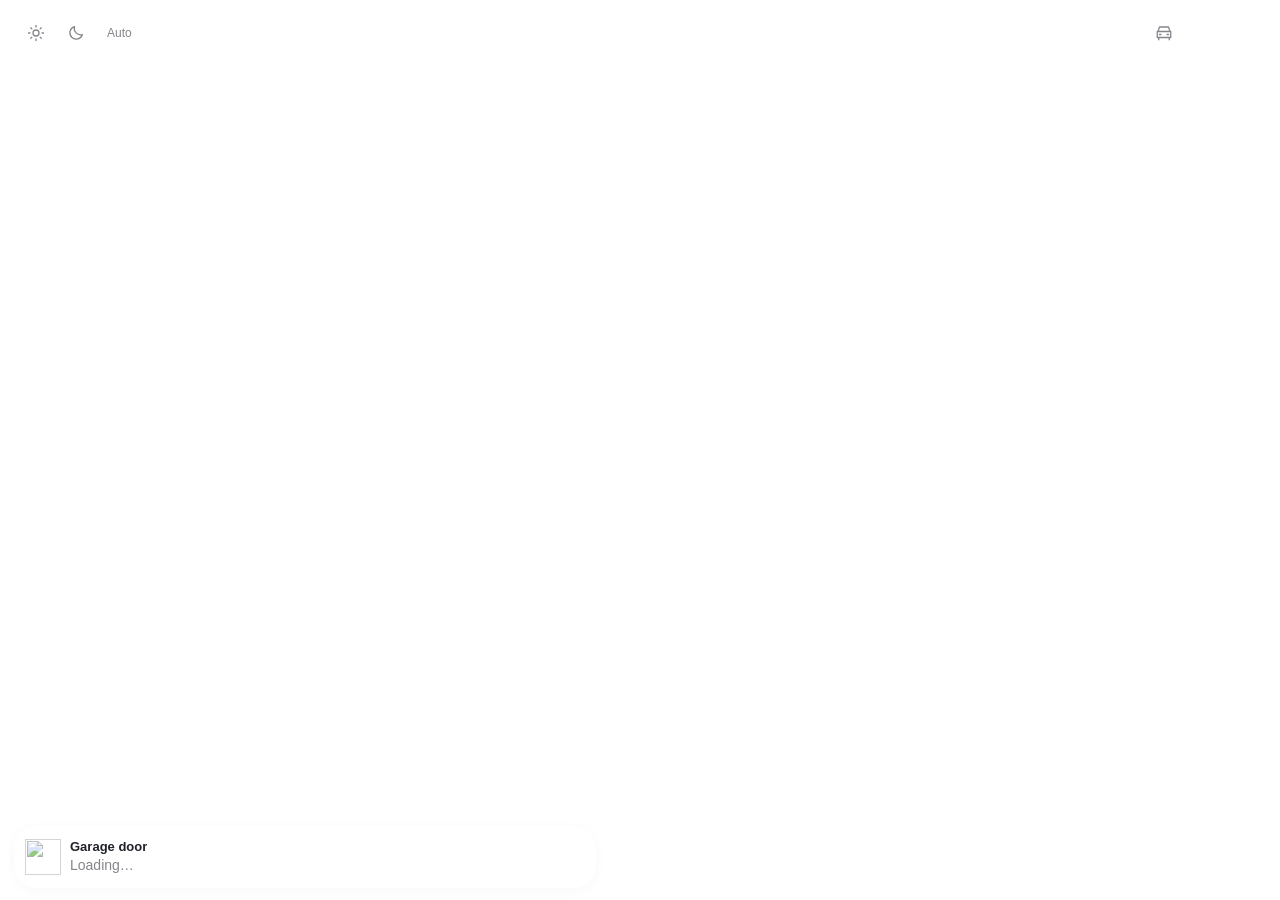
==== fs_src/garage.html @ 9e4c1d1c "Add independent car tile name in blu39" ====
<!doctype html>
<html lang="en">
<meta charset="utf-8">
<meta name="viewport" content="width=device-width,initial-scale=1">
<title>Garage — Tesla Model S 2023</title>
<style>
*{box-sizing:border-box}body{margin:0;background:#f4f5f7;color:#202329;font:15px/1.45 -apple-system,BlinkMacSystemFont,"Segoe UI",sans-serif}main{max-width:1200px;margin:28px auto;padding:28px;background:white;border-radius:26px}header{display:flex;justify-content:space-between;align-items:center;padding:0 8px}h1{margin:0;font-size:23px;font-weight:600}header span{font-size:13px;color:#85858b}.layout{display:grid;grid-template-columns:minmax(0,1fr) 244px;gap:40px;align-items:center}.scene{position:relative;aspect-ratio:1254/1100;overflow:hidden;background:white;min-width:0}.base{position:absolute;width:100%;height:auto;display:block;mask-image:linear-gradient(to bottom,#000 80%,transparent 87.5%);-webkit-mask-image:linear-gradient(to bottom,#000 80%,transparent 87.5%)}.scene:after{content:"";position:absolute;inset:0;pointer-events:none;background:linear-gradient(to right,white,transparent 4.2%,transparent 95.8%,white);z-index:2}.aperture{position:absolute;left:15.4705%;top:32%;width:68.5805%;height:51.9091%;overflow:hidden}.leaf{position:absolute;inset:0;background:#403f3e;will-change:transform}.leaf img{position:absolute;max-width:none;width:100%;height:100%;left:0;top:0;pointer-events:none}aside{display:flex;flex-direction:column;gap:12px;padding:24px 8px 24px 0;min-width:0}.home-tile{appearance:none;border:0;width:100%;aspect-ratio:1.214;display:flex;flex-direction:column;align-items:flex-start;padding:6.2%;border-radius:30px;background:#e6e6eb;color:#85858b;text-align:left;font:inherit;cursor:pointer;transition:background .18s,transform .12s}.home-tile:active{transform:scale(.97)}.home-tile:focus-visible{outline:3px solid #00bfb2;outline-offset:4px}.home-tile.active{background:white;color:#090909;box-shadow:0 2px 18px #00000014}.icon-disc{width:26.5%;aspect-ratio:1;border-radius:50%;background:#cfcfd4;display:flex;align-items:center;justify-content:center;flex-shrink:0;color:#61d8d3}.home-tile.active .icon-disc{background:#00bfb2;color:white}.garage-symbol{position:relative;width:61%;height:54%;border:2px solid currentColor;border-radius:1px;overflow:hidden}.garage-symbol span{position:absolute;left:2px;right:2px;top:2px;bottom:-1px;background:currentColor;transform:translateY(calc(var(--door-open,0) * -86%));opacity:.92}.garage-symbol span:before{content:"";position:absolute;top:2px;left:3px;right:3px;height:5px;background:repeating-linear-gradient(to right,#00bfb2 0 5px,currentColor 5px 7px)}.garage-symbol span:after{content:"";position:absolute;bottom:3px;width:7px;height:1.5px;left:calc(50% - 3.5px);background:#00a69e}.home-tile .tile-name{margin-top:auto;padding-top:20px;font-size:19px;font-weight:600;line-height:1.14;letter-spacing:-.5px;white-space:nowrap}.home-tile strong{font-size:18px;font-weight:400;color:#929296;line-height:1.2;margin-top:3px}.home-tile.moving strong:after{content:"";display:inline-block;width:10px;height:10px;margin-left:8px;border:2px dotted #c6c6c9;border-radius:50%;animation:spin 1s linear infinite}@keyframes spin{to{transform:rotate(360deg)}}.sensor-list{display:grid;gap:10px}.sensor-tile{display:flex;align-items:center;gap:13px;min-height:70px;border-radius:25px;padding:13px 16px;background:#f0f0f3}.sensor-tile svg{width:26px;height:30px;fill:none;stroke:currentColor;stroke-width:1.8;stroke-linecap:round;stroke-linejoin:round;color:#85858b;flex-shrink:0}.sensor-tile strong{font-size:14px;font-weight:600;display:block}.sensor-tile span{display:block;font-size:17px;color:#85858b;line-height:1.2;margin-top:2px}.position{font-size:12px;color:#8b8b91}.time{display:flex;align-items:center;justify-content:space-between;gap:8px;font-size:12px;color:#85858b}.time input{width:56px;padding:6px;border:1px solid #d9dde2;border-radius:8px;font:inherit;color:#202329;background:white}footer{font-size:12px;color:#929298;padding:12px 8px 0}.demo-label{font-size:11px;color:#a0a0a6;margin-bottom:-5px}@media(max-width:700px){main{margin:12px;padding:20px 16px;border-radius:22px}header{padding:0 4px}.layout{display:flex;flex-direction:column;gap:0}.scene{width:100%;max-width:600px;margin:auto}aside{width:100%;display:grid;grid-template-columns:1fr 1fr;gap:12px;align-items:start;padding:0 4px 12px}.home-tile{grid-column:1;grid-row:1 / 3;border-radius:26px;padding:7%;align-self:start}.sensor-list{grid-column:2;grid-row:1 / 4;gap:9px}.sensor-tile{min-height:63px;padding:10px 12px;border-radius:22px;gap:8px}.sensor-tile svg{width:23px;height:27px}.sensor-tile strong{font-size:12px}.sensor-tile span{font-size:15px}.home-tile .tile-name{font-size:clamp(12px,3.7vw,20px);padding-top:14px;letter-spacing:-.45px}.home-tile strong{font-size:clamp(13px,3.7vw,18px)}.position{grid-column:1;grid-row:3}.time{grid-column:1 / -1}.demo-label{display:none}header span{font-size:11px}footer{padding:4px}}@media(prefers-reduced-motion:reduce){.home-tile.moving strong:after{animation:none}}

.layout{grid-template-columns:minmax(0,1fr) 300px;gap:34px}.home-tile{aspect-ratio:348.37/131.73;min-height:0;flex-direction:row;align-items:center;padding:7.1%;gap:7%;border-radius:36px;background:#ccc;color:white;border:1.3px solid transparent;box-shadow:none}.home-tile.active{background:white;color:#010101;border-color:#010101;box-shadow:none}.homekit-icon{width:28.9%;aspect-ratio:1;flex-shrink:0;display:block}.homekit-icon img{display:block;width:100%;height:100%}.icon-closed{display:none!important}.home-tile.closed .icon-open{display:none}.home-tile.closed .icon-closed{display:block!important}.tile-copy{display:flex;flex-direction:column;min-width:0;gap:4px}.home-tile .tile-name{margin:0;padding:0;font-size:24px;line-height:1.08;font-weight:700;letter-spacing:0;white-space:nowrap}.home-tile strong{margin:0;font-size:24px;line-height:1.1;font-weight:400;color:inherit;white-space:nowrap}.home-tile.moving strong:after{display:none}@media(max-width:700px){aside{display:flex;flex-direction:column;gap:12px}.home-tile{width:100%;border-radius:40px;padding:6.5% 7%;gap:7%}.home-tile .tile-name,.home-tile strong{font-size:clamp(18px,6.4vw,32px)}.sensor-list{width:100%;grid-template-columns:1fr 1fr}.sensor-tile:first-child{grid-column:1 / -1}.time{width:100%}.position{align-self:flex-start}}

/* Four equal compact tiles below the garage. */
.layout{display:flex;flex-direction:column;gap:0;align-items:center}.scene{width:min(100%,780px);margin:auto}aside{width:100%;max-width:780px;display:grid;grid-template-columns:repeat(4,minmax(0,1fr));gap:12px;padding:0 4px 18px;align-items:stretch}.sensor-list{display:contents}.sensor-tile,.sensor-tile:first-child{grid-column:auto;min-width:0;min-height:74px;border-radius:23px;padding:12px;gap:9px}.home-tile{width:100%;aspect-ratio:auto;min-height:74px;padding:12px;gap:9px;border-radius:23px;align-self:stretch;grid-column:auto;grid-row:auto}.homekit-icon{width:36px;height:36px;aspect-ratio:1}.tile-copy{gap:3px}.home-tile .tile-name{font-size:14px;line-height:1.15;white-space:normal}.home-tile strong{font-size:16px;line-height:1.2;white-space:nowrap}.sensor-tile strong{font-size:14px;line-height:1.15}.sensor-tile span{font-size:16px;line-height:1.2}.sensor-tile svg{width:24px;height:28px}.position{grid-column:1 / 3;grid-row:auto;align-self:center}.time{grid-column:3 / 5;grid-row:auto;margin:0}.home-tile.active{border-color:#010101}@media(max-width:700px){main{padding:20px 14px}aside{grid-template-columns:repeat(2,minmax(0,1fr));gap:10px}.scene{width:100%;max-width:600px}.home-tile,.sensor-tile{min-height:72px;border-radius:23px;padding:11px;gap:8px}.home-tile .tile-name,.sensor-tile strong{font-size:13px}.home-tile strong,.sensor-tile span{font-size:15px}.homekit-icon{width:34px;height:34px}.position{grid-column:1}.time{grid-column:2;width:auto;flex-wrap:wrap;justify-content:flex-end;gap:4px}.sensor-tile:first-child{grid-column:auto}}

.home-tile{background:#f0f0f3;color:#202329;border:1px solid #e9e9ed;box-shadow:none}.home-tile strong{color:#85858b}.home-tile.active{background:#fdfdfd;color:#202329;border-color:#e5e5ea;box-shadow:none}.home-tile:active{background:#fff;border-color:#dedee5}.home-tile:hover{border-color:#dedee5}

.home-tile,.sensor-tile{padding:12px 14px;gap:12px;border:1px solid transparent;min-height:76px}.home-tile{background:#f0f0f3;box-shadow:none}.home-tile:hover{border-color:transparent}.home-tile.active,.home-tile.active:hover,.home-tile.active:active{background:#fdfdfd;border-color:#e5e5ea}.home-tile:not(.active):active{border-color:transparent}.homekit-icon{width:40px;height:40px;flex:0 0 40px}.sensor-tile svg{width:40px;height:32px;flex:0 0 40px;padding:0 7px}.tile-copy{gap:3px}.home-tile .tile-name,.sensor-tile strong{font-size:14px;font-weight:600;line-height:1.2;white-space:nowrap;overflow:hidden;text-overflow:ellipsis}.home-tile strong,.sensor-tile span{font-size:16px;line-height:1.2;margin-top:2px}.sensor-tile>div{min-width:0}.tile-copy{min-width:0}@media(max-width:700px){.home-tile,.sensor-tile{padding:11px 12px;gap:10px;min-height:74px}.homekit-icon{width:36px;height:36px;flex-basis:36px}.sensor-tile svg{width:36px;flex-basis:36px;padding:0 6px}.home-tile .tile-name,.sensor-tile strong{font-size:13px}.home-tile strong,.sensor-tile span{font-size:15px}}

.home-tile,.sensor-tile{padding:8px 10px;gap:8px;min-height:66px}@media(max-width:700px){.home-tile,.sensor-tile{padding:7px 9px;gap:7px;min-height:64px}}

.door-state{display:flex;align-items:baseline;gap:4px;min-width:0}.door-state #status{min-width:0;overflow:hidden;text-overflow:ellipsis;white-space:nowrap}.door-state .position{font:inherit;color:inherit;flex-shrink:0;grid-column:auto;align-self:auto}.time{grid-column:1 / -1;justify-content:flex-end}.home-tile strong.door-state{font-size:15px}@media(max-width:700px){.home-tile strong.door-state{font-size:13px;gap:3px}.time{grid-column:1 / -1}}

/* Compact proportions matching the supplied Home tile reference. */
aside .home-tile,aside .sensor-tile,aside .sensor-tile:first-child{height:62px;min-height:62px;padding:7px 10px;gap:9px;border-radius:22px}.homekit-icon{width:44px;height:44px;flex:0 0 44px}aside .sensor-tile svg{width:44px;height:34px;flex:0 0 44px;padding:0 9px}.tile-copy{gap:1px}aside .home-tile .tile-name,aside .sensor-tile strong{font-size:13px;line-height:1.15}aside .home-tile strong.door-state,aside .sensor-tile span{font-size:14px;line-height:1.2;margin-top:2px}aside .home-tile strong.door-state{gap:3px}@media(max-width:700px){aside .home-tile,aside .sensor-tile,aside .sensor-tile:first-child{height:60px;min-height:60px;padding:6px 9px;gap:7px}.homekit-icon{width:42px;height:42px;flex-basis:42px}aside .sensor-tile svg{width:42px;flex-basis:42px;padding:0 9px}}

html{min-height:100%}main{height:calc(100svh - 24px);min-height:360px;margin:12px auto;padding:16px 20px}.layout{height:100%;justify-content:center;gap:4px}.scene{flex:0 0 auto;width:min(100%,780px,calc((100svh - 182px) * 1.14));margin:0 auto}aside{flex:0 0 auto;padding:0 4px;row-gap:10px}.time{min-height:30px}@media(max-width:700px){main{height:calc(100svh - 24px);margin:12px;padding:12px 14px;min-height:360px}.scene{width:min(100%,600px,calc((100svh - 226px) * 1.14));margin:0 auto}.layout{gap:4px}aside{padding:0 4px;gap:10px}.time{min-height:30px}}@media(max-height:390px){main{height:auto;min-height:calc(100svh - 24px)}.scene{width:min(45%,360px)}.layout{gap:8px}}

main{background:transparent;border-radius:0;box-shadow:none}

body{background:#fff}

:root{--page:#fff;--ink:#202329;--tile:#f0f0f3;--active:#fdfdfd;--line:#e5e5ea;--muted:#85858b;--switch:#efeff2;--selected:#fff}html[data-theme="night"]{color-scheme:dark;--page:#191a1d;--ink:#f2f2f4;--tile:#2b2c31;--active:#36383e;--line:#494b53;--muted:#b3b4bd;--switch:#2b2c31;--selected:#484a52}body{background:var(--page);color:var(--ink);transition:background .2s}.scene{background:transparent}.scene:after{display:none}.base{mask-image:none;-webkit-mask-image:none;clip-path:polygon(4.2% 16.4%,95.9% 16.4%,95.9% 19.5%,95.2% 19.5%,95.2% 71.5%,100% 74.5%,100% 78.5%,0% 78.5%,0% 74.5%,4.7% 71.5%,4.7% 19.5%,4.2% 19.5%)}.home-tile,.sensor-tile{background:var(--tile);color:var(--ink)}.home-tile.active,.home-tile.active:hover,.home-tile.active:active{background:var(--active);color:var(--ink);border-color:var(--line)}.home-tile strong,.sensor-tile span,.sensor-tile svg{color:var(--muted)}html[data-theme="night"] .leaf{filter:brightness(.72)}.toolbar{display:flex;align-items:center;justify-content:space-between;gap:10px;max-width:780px;width:100%;margin:0 auto 8px;min-height:32px}.mode-group{display:flex;background:var(--switch);padding:3px;border-radius:11px;gap:2px}.mode-group button{appearance:none;border:0;background:transparent;color:var(--muted);font:500 12px -apple-system,BlinkMacSystemFont,sans-serif;line-height:1.2;padding:7px 10px;border-radius:8px;cursor:pointer;min-height:28px}.mode-group button[aria-pressed="true"]{background:var(--selected);color:var(--ink);box-shadow:0 1px 3px #00000014}.mode-group button:focus-visible{outline:2px solid #51b89b;outline-offset:2px}.layout{height:calc(100% - 44px)}.scene{width:min(100%,780px,calc((100svh - 226px) * 1.14))}@media(max-width:700px){.scene{width:min(100%,600px,calc((100svh - 270px) * 1.14))}.mode-group button{padding:7px 8px}}@media(max-height:390px){.scene{width:min(45%,360px)}}

.home-tile.active,.home-tile.active:hover,.home-tile.active:active{background:#fff;color:#202329;border-color:#e5e5ea}.home-tile.active strong,.home-tile.active .position{color:#85858b}html[data-theme="night"] .base{mask-image:linear-gradient(to bottom,#000 73.6%,transparent 74.8%);-webkit-mask-image:linear-gradient(to bottom,#000 73.6%,transparent 74.8%)}html[data-theme="night"] .scene:after{display:block;inset:auto;left:15.4705%;top:83.8%;width:68.5805%;height:3%;background:linear-gradient(to bottom,var(--page) 0%,var(--page) 65%,transparent);opacity:calc(1 - var(--openness,0));pointer-events:none;z-index:2}

/* One canonical exterior/shadow, with only the interior switched. */
.base:not(.exterior){clip-path:inset(28.07% 15.95% 26.4% 15.47%)}

html[data-theme="night"] .home-tile.closed .icon-closed{filter:brightness(.702)}

/* End the render at the physical floor/wall edges: no exterior shadow. */
.base.exterior{clip-path:polygon(4.2% 16.4%,95.9% 16.4%,95.9% 19.5%,95.2% 19.5%,95.2% 74.48%,84.05% 74.48%,84.05% 73.6%,15.47% 73.6%,15.47% 74.48%,4.7% 74.48%,4.7% 19.5%,4.2% 19.5%)}html[data-theme="night"] .base{mask-image:none;-webkit-mask-image:none}.scene:after,html[data-theme="night"] .scene:after{display:block;inset:auto;left:15.4705%;top:83.8%;width:68.5805%;height:2%;background:var(--page);opacity:calc(1 - var(--openness,0));pointer-events:none;z-index:2}

.sensor-tile[hidden]{display:none}.home-tile:disabled{cursor:default;opacity:1}.home-tile:disabled .homekit-icon{opacity:.65}.home-tile:disabled:active{transform:none}

/* Match the surrounding firmware settings cards exactly. */
:root{--page:#fff}html[data-theme="night"]{--page:#222}main{margin:0!important;padding:14px!important;height:100svh!important;min-height:360px}.layout{height:calc(100% - 44px)}

.mode-group button{display:flex;align-items:center;justify-content:center;min-width:36px;min-height:32px}.mode-group button svg{width:18px;height:18px;fill:none;stroke:currentColor;stroke-width:1.7;stroke-linecap:round;stroke-linejoin:round}.mode-group button[aria-pressed="true"]{background:#51b89b;color:#fff;box-shadow:none}.mode-group button:hover{background:#51b89b22}.mode-group button[aria-pressed="true"]:hover{background:#43a98d}

/* Full-bleed house scene. All animation layers share one scaled source canvas. */
body{margin:0!important}main{position:relative;overflow:hidden;padding:0!important;margin:0!important;height:100svh!important;min-height:360px;background:var(--page)}.layout{position:static;height:100%}.scene{position:absolute;inset:0;width:100%!important;height:100%;max-width:none;margin:0;background:transparent}.scene:after,html[data-theme="night"] .scene:after{display:none}.house-canvas{position:absolute}.house-background{position:absolute;inset:0;width:100%;height:100%;display:block}.aperture{left:12.8342%;top:48.2168%;width:45.9893%;height:19.2582%;overflow:hidden}.interior{position:absolute;inset:0;width:100%;height:100%;display:block}.leaf{inset:0}.leaf img{width:100%;height:100%;left:0;top:0}.toolbar{position:absolute;left:14px;right:14px;top:14px;width:auto;max-width:none;z-index:3;margin:0}aside{position:absolute;left:14px;right:14px;bottom:16px;width:auto;max-width:none;z-index:3;padding:0;display:grid;grid-template-columns:repeat(2,minmax(0,1fr));gap:10px;align-items:stretch}.home-tile,.sensor-tile{background:rgba(255,255,255,.64);backdrop-filter:blur(6px) saturate(115%);-webkit-backdrop-filter:blur(6px) saturate(115%);border:1px solid rgba(255,255,255,.2);box-shadow:0 2px 12px #00000008}.home-tile.active,.home-tile.active:hover,.home-tile.active:active{background:rgba(255,255,255,.94);border-color:rgba(255,255,255,.7)}.mode-group{background:rgba(255,255,255,.5);backdrop-filter:blur(6px);-webkit-backdrop-filter:blur(6px)}html[data-theme="night"] .home-tile:not(.active),html[data-theme="night"] .sensor-tile{background:rgba(30,31,35,.64);border-color:rgba(255,255,255,.06)}html[data-theme="night"] .mode-group{background:rgba(30,31,35,.6)}html[data-theme="night"] .interior{filter:none}html[data-theme="night"] .leaf{filter:brightness(.7)}@media(max-height:390px){main{height:100svh!important;min-height:300px}aside{grid-template-columns:repeat(4,minmax(0,1fr));bottom:10px}.scene{width:100%!important}}
.car-layer{position:absolute;left:17.44%;top:39.26%;width:50.39%;height:56.67%;pointer-events:none}html[data-theme="night"] .car-layer{filter:none}html[data-theme="night"] .leaf{filter:none}.aperture{height:19.4%}html[data-theme="night"] .aperture:after{content:"";position:absolute;left:0;right:0;bottom:0;height:2px;background:#39362f;pointer-events:none}
.aperture{left:24.4207%;top:41.0842%;width:51.1586%;height:18.6163%}html[data-theme="night"] .aperture:after{display:none}.car-layer{left:25%;top:33%;width:45%;height:63%}
.car-layer{left:23%;top:16.86%;width:54%;height:81.61%}
.car-layer{left:42.16%;top:35.25%;width:36.59%;height:57.47%}.car-ground{position:absolute;left:39%;top:83%;width:43%;height:11%;background:radial-gradient(ellipse,rgba(0,0,0,.52),rgba(0,0,0,.24) 40%,transparent 73%);filter:blur(2px);pointer-events:none}.car-ground[hidden]{display:none}

.garage-details{position:absolute;z-index:3;top:54px;left:12px;right:12px;display:flex;flex-direction:column;align-items:center;gap:3px;color:#30383d;font-size:10px;line-height:1.3;pointer-events:none;text-shadow:0 1px 5px #ffffff70}html[data-theme="night"] .garage-details{color:#f2f2f2;text-shadow:0 1px 4px #0009}.weather-row,.detail-row{display:flex;align-items:center;justify-content:center;gap:5px;white-space:nowrap}.weather-row{font-size:11px}.weather-row svg{width:12px;height:13px;fill:none;stroke:currentColor;stroke-width:1.7}.mini-badge{display:inline-block;border-radius:4px;padding:1px 4px;background:#ffffff70;color:#30383d}.mini-badge.contact{background:#39433e;color:white}.mini-power{display:inline-flex;align-items:center;gap:2px}.mini-battery{width:11px;height:6px;border:1px solid currentColor;border-radius:1px;display:inline-block;padding:1px;position:relative}.mini-battery:after{content:"";position:absolute;right:-3px;top:1px;width:1px;height:2px;background:currentColor}.mini-battery i{display:block;background:currentColor;height:100%}.mini-signal{display:inline-flex;align-items:flex-end;gap:1px;height:8px;margin-left:3px}.mini-signal i{width:2px;background:currentColor;opacity:.25}.mini-signal i.on{opacity:1}.mini-age{opacity:.75}.presence-tile{grid-column:1/-1;grid-row:3;display:flex;align-items:center;justify-content:center;gap:8px;background:rgba(255,255,255,.64);backdrop-filter:blur(6px);border-radius:18px;padding:7px 10px;color:#30383d;font-size:11px}.presence-tile svg{width:20px;height:20px;fill:none;stroke:currentColor;stroke-width:1.6}.presence-tile strong{font-weight:600;margin-right:5px}.presence-tile[hidden]{display:none}html[data-theme="night"] .presence-tile{background:#1e1f23a3;color:#eee}aside{gap:8px;bottom:12px}.home-tile,.sensor-tile{min-height:52px}.sensor-list{display:contents}@media(max-width:350px){.garage-details{font-size:9px}.weather-row{font-size:10px}}
.garage-details [hidden]{display:none}.garage-details .weather-row{font-weight:500}.sensor-tile{min-height:50px}.presence-tile{min-height:32px}

aside{grid-template-columns:repeat(2,minmax(0,1fr));gap:8px}.presence-tile{grid-column:auto;grid-row:auto}.home-tile,.sensor-tile,.presence-tile{height:60px;min-height:60px;padding:7px 10px;gap:9px;justify-content:flex-start;border-radius:22px;display:flex;align-items:center}.presence-tile[hidden],.sensor-tile[hidden]{display:none}.homekit-icon,.sensor-tile>svg,.presence-tile>svg{width:36px;height:36px;flex-shrink:0}.presence-tile strong,.sensor-tile strong,.home-tile .tile-name{display:block;font-size:12px;font-weight:600;line-height:1.2;margin:0;padding:0}.presence-tile span,.sensor-tile span,.home-tile .door-state{display:block;font-size:12px;line-height:1.3;margin-top:3px;font-weight:400}.presence-tile svg{color:var(--muted)}@media(min-width:650px){aside{grid-template-columns:repeat(3,minmax(0,1fr))}}

aside{grid-template-columns:repeat(2,minmax(0,1fr))}.button-tile{display:flex;align-items:center;justify-content:flex-start;height:60px;min-height:60px;padding:7px 10px;gap:9px;border:1px solid transparent;border-radius:22px;background:rgba(255,255,255,.64);backdrop-filter:blur(6px);color:#30383d;transition:background .15s}.button-tile[hidden]{display:none}.button-tile svg{width:36px;height:36px;flex-shrink:0;fill:none;stroke:var(--muted);stroke-width:1.6}.button-tile strong{display:block;font-size:12px;font-weight:600;line-height:1.2}.button-tile span{display:block;font-size:12px;line-height:1.3;margin-top:3px;color:var(--muted)}html[data-theme="night"] .button-tile{background:#1e1f23a3;color:#eee}.button-tile.pulse,html[data-theme="night"] .button-tile.pulse{background:#fff;color:#202329;border-color:#d9e5de}.button-tile.pulse svg{stroke:#51b89b}.button-tile.pulse span{color:#467b66}

.presence-tile>svg,.button-tile>svg{width:36px;height:32px;flex:0 0 36px;padding:0 6px;stroke:var(--muted);stroke-width:1.6;stroke-linecap:round;stroke-linejoin:round;fill:none}.presence-tile strong,.button-tile strong{color:inherit}.presence-tile span{color:var(--muted)}.presence-tile.active,html[data-theme="night"] .presence-tile.active{background:#fff;color:#202329;border:1px solid #e5e5ea}.presence-tile.active span{color:#85858b}.presence-tile.active>svg{stroke:#51b89b}

.tile-icon{display:flex;align-items:center;justify-content:center;width:36px;height:36px;flex:0 0 36px;border-radius:50%;background:transparent;color:var(--muted)}.sensor-tile .tile-icon>svg,.presence-tile .tile-icon>svg,.button-tile .tile-icon>svg{width:24px;height:26px;flex:none;padding:0;fill:none;stroke:currentColor;stroke-width:1.6;stroke-linecap:round;stroke-linejoin:round}.presence-tile.active .tile-icon,.sensor-tile.active .tile-icon{background:#4cadd8;color:white}.button-tile.pulse .tile-icon{background:#e86363;color:white}.button-tile.pulse .tile-icon>svg{stroke:white}.sensor-tile.active,html[data-theme="night"] .sensor-tile.active{background:#fff;color:#202329;border:1px solid #e5e5ea}.sensor-tile.active span:not(.tile-icon){color:#85858b}
.presence-tile.active .tile-icon>svg,.sensor-tile.active .tile-icon>svg,.button-tile.pulse .tile-icon>svg{color:#fff;stroke:#fff}
/* Shared icon slot keeps all four tiles aligned, including inactive states. */
aside .home-tile,aside .sensor-tile,aside .presence-tile,aside .button-tile{padding:7px 10px;gap:9px;border-width:1px;border-style:solid}
aside .presence-tile:not(.active){border-color:transparent}
aside .sensor-tile .tile-icon,aside .presence-tile .tile-icon,aside .button-tile .tile-icon,aside .homekit-icon{display:flex;align-items:center;justify-content:center;width:36px;height:36px;flex:0 0 36px;margin:0;padding:0;line-height:1}
aside .tile-icon>svg{display:block;margin:0}
.garage-details .weather-row{min-height:20px;line-height:20px;padding:1px 0;overflow:visible}.garage-details .weather-row svg{display:block;width:13px;height:17px;flex:0 0 13px;overflow:visible}
/* Use the motion tile typography for every dashboard tile and state. */
aside .dashboard-tile{font-family:inherit;font-style:normal;--tile-title-color:var(--ink);--tile-status-color:var(--muted)}
aside .dashboard-tile:is(.active,.pulse){--tile-title-color:#202329;--tile-status-color:#85858b}
aside .dashboard-tile .tile-copy{display:flex;flex-direction:column;min-width:0;gap:0}
aside .dashboard-tile .tile-copy .tile-name{display:block;margin:0;padding:0;font-size:13px;font-weight:600;line-height:1.15;letter-spacing:0;color:var(--tile-title-color);white-space:nowrap;overflow:hidden;text-overflow:ellipsis}
aside .dashboard-tile .tile-copy .tile-status{display:block;margin:2px 0 0;padding:0;font-size:14px;font-weight:400;line-height:1.2;letter-spacing:0;color:var(--tile-status-color);white-space:nowrap;overflow:hidden;text-overflow:ellipsis}
aside .dashboard-tile .tile-copy .door-state{display:flex;align-items:baseline;gap:3px}
.door-state .obstruction-icon{display:none;width:16px;height:16px;flex:0 0 16px;align-self:center;fill:currentColor}
.home-tile.obstructed .obstruction-icon{display:block}
.garage-details .weather-row,.garage-details .detail-row{max-width:100%;min-width:0}
.garage-details .sensor-label{min-width:0;overflow:hidden;text-overflow:ellipsis}
.garage-details .mini-badge,.garage-details svg{flex-shrink:0}
/* Reveal only the complete selected scene, never legacy/default image layers. */
.scene{visibility:hidden}html[data-scene-ready="true"] .scene{visibility:visible}
</style>
<main>
<div class="toolbar"><div class="mode-group" aria-label="Appearance"><button type="button" data-theme-mode="day" aria-label="Day" title="Day"><svg viewBox="0 0 24 24" aria-hidden="true"><circle cx="12" cy="12" r="4"/><path d="M12 2v2m0 16v2M2 12h2m16 0h2M5 5l1.5 1.5m11 11L19 19M5 19l1.5-1.5m11-11L19 5"/></svg></button><button type="button" data-theme-mode="night" aria-label="Night" title="Night"><svg viewBox="0 0 24 24" aria-hidden="true"><path d="M20.5 14A8.5 8.5 0 0 1 10 3.5 8.5 8.5 0 1 0 20.5 14Z"/></svg></button><button type="button" data-theme-mode="auto">Auto</button></div><div class="mode-group" aria-label="Car"><button type="button" id="car-toggle" aria-label="Show car" title="Car in the garage"><svg viewBox="0 0 24 24" aria-hidden="true"><path d="m4 10 2-6h12l2 6M3 10h18v8H3zM5 18v3m14-3v3M6 14h2m8 0h2"/></svg></button></div></div>

<div class="garage-details" aria-label="Sensor readings"><div id="weather-outdoor" class="weather-row"></div><div id="weather-indoor" class="weather-row"></div></div>
<div class="layout">
<div class="scene" role="img" aria-label="Garage with an animated door">
<div class="house-canvas"><img class="house-background" alt="">
<div class="aperture"><img class="interior" alt=""><div class="car-ground"></div><img class="car-layer" alt=""><div class="leaf" id="leaf"><img alt=""></div></div>
</div></div>
<aside aria-label="Garage door controls">
<button id="garage-control" class="home-tile dashboard-tile" type="button" aria-label="Open garage door">
<span class="homekit-icon" aria-hidden="true"><img class="icon-open" src="garage-icon-open.svg" alt=""><img class="icon-closed" src="garage-icon-closed.svg" alt=""></span>
<span class="tile-copy"><span class="tile-name">Garage door</span>
<strong class="door-state tile-status"><svg class="obstruction-icon" viewBox="0 0 24 24" aria-hidden="true"><path fill-rule="evenodd" d="M10.27 3.5a2 2 0 0 1 3.46 0l8.66 15A2 2 0 0 1 20.66 21H3.34a2 2 0 0 1-1.73-3l8.66-15ZM12 8a1 1 0 0 0-1 1v4a1 1 0 0 0 2 0V9a1 1 0 0 0-1-1Zm0 8a1.25 1.25 0 1 0 0 2.5A1.25 1.25 0 0 0 12 16Z"/></svg><span id="status" aria-live="polite">Closed</span><span id="position" class="position"></span></strong></span>
</button>
<div class="sensor-list" aria-label="Sensors"><div class="sensor-tile dashboard-tile" id="motion-tile" hidden><span class="tile-icon" aria-hidden="true"><svg viewBox="0 0 28 32" aria-hidden="true"><circle cx="16" cy="5" r="2.5"/><path d="m13 11 4-2 3 5 4 1M16 11l-4 8 5 3 2 7M12 19l-4 9M12 12l-3 4M2 8h5M1 14h4M2 21h4"/></svg></span><div class="tile-copy"><strong class="tile-name">Motion sensor</strong><span class="tile-status">—</span></div></div><div class="presence-tile dashboard-tile" id="car-presence" hidden><span class="tile-icon" aria-hidden="true"><svg viewBox="0 0 28 32" aria-hidden="true"><path d="m6 14 2-6a2 2 0 0 1 2-1h8a2 2 0 0 1 2 1l2 6M7 14h14a2 2 0 0 1 2 2v7H5v-7a2 2 0 0 1 2-2Zm0 9v3m14-3v3M8 18h3m6 0h3M11 22h6"/></svg></span><div class="tile-copy"><strong class="tile-name">Car presence</strong><span class="tile-status">—</span></div></div>


</div>

<div class="button-tile dashboard-tile" id="button-indicator" role="status" aria-label="BLU Button1" hidden><span class="tile-icon" aria-hidden="true"><svg viewBox="0 0 28 32" aria-hidden="true"><rect x="6" y="4" width="16" height="24" rx="5"/><circle cx="14" cy="14" r="4.5"/><path d="M12 24h4"/></svg></span><div class="tile-copy"><strong class="tile-name">Button</strong><span class="tile-status">Ready</span></div></div>
</aside>
</div>

</main>
<script>
(()=>{
const system=matchMedia('(prefers-color-scheme: dark)'),base=document.querySelector('.interior'),exterior=document.querySelector('.house-background');let mode='auto',car='car';try{mode=localStorage.getItem('garage-theme')||'auto';car=localStorage.getItem('garage-car')||'car';}catch(_){}if(!['day','night','auto'].includes(mode))mode='auto';if(!['car','empty'].includes(car))car='car';
let themeRequest=0;
let lastPresenceMAC=null,lastPresencePacket=null,lastPresence=null;
// A user override lasts until a new authenticated packet or a presence transition.
// Polling the same packet must not immediately undo the toolbar button.
function syncCarPresence(blu){
 const button=blu.button;
 if(!button||!button.secure){lastPresenceMAC=lastPresencePacket=lastPresence=null;return;}
 const present=!!(button.seen&&button.age_s>=0&&button.age_s<=(blu.presence_timeout_s||45));
 const mac=blu.button_mac||'',packet=button.packet_seq;
 if(mac!==lastPresenceMAC||packet!==lastPresencePacket||present!==lastPresence){
   car=present?'car':'empty';apply();
 }
 lastPresenceMAC=mac;lastPresencePacket=packet;lastPresence=present;
}
window.addEventListener('message',e=>{
 if(e.source===parent&&e.origin===location.origin&&e.data&&e.data.garageTelemetry)
   syncCarPresence(e.data.garageTelemetry.status.blu||{});
});
const assetCache=new Map();
function readyAsset(src){
 if(!assetCache.has(src))assetCache.set(src,new Promise((resolve,reject)=>{
   const img=new Image(),fail=()=>{assetCache.delete(src);reject(new Error(src));};
   img.onload=()=>{if(img.decode)img.decode().then(()=>resolve(src),fail);else resolve(src);};
   img.onerror=fail;img.src=src;
 }));
 return assetCache.get(src);
}
async function apply(){const request=++themeRequest,theme=mode==='auto'?(system.matches?'night':'day'):mode;
const paths=[`garage-v16-${theme}.webp`,`garage-v16-interior-${theme}.webp`,`garage-v16-door-${theme}.webp`,`garage-tesla-s-${theme}.webp`];
try{await Promise.all(paths.map(readyAsset));}catch(e){console.warn('Cannot load complete garage theme',e);return;}if(request!==themeRequest)return;
exterior.src=paths[0];base.src=paths[1];document.querySelector('.leaf img').src=paths[2];document.querySelector('.car-layer').src=paths[3];document.documentElement.dataset.car=car;document.querySelector('.car-layer').hidden=car!=='car';document.querySelector('.car-ground').hidden=car!=='car';document.documentElement.dataset.theme=theme;parent.postMessage({garageAction:'theme',theme},location.origin);
document.documentElement.dataset.sceneReady='true';
base.closest('.scene').setAttribute('aria-label',car==='car'?'Garage with a Tesla Model S':'Empty garage');
document.querySelectorAll('[data-theme-mode]').forEach(b=>b.setAttribute('aria-pressed',String(b.dataset.themeMode===mode)));document.getElementById('car-toggle').setAttribute('aria-pressed',String(car==='car'));document.getElementById('car-toggle').setAttribute('aria-label',car==='car'?'Hide car':'Show car');}
document.querySelectorAll('[data-theme-mode]').forEach(b=>b.addEventListener('click',()=>{mode=b.dataset.themeMode;try{localStorage.setItem('garage-theme',mode);}catch(_){}apply();}));document.getElementById('car-toggle').addEventListener('click',()=>{car=car==='car'?'empty':'car';try{localStorage.setItem('garage-car',car);}catch(_){}apply();});system.addEventListener('change',()=>{if(mode==='auto')apply();});
const scene=document.querySelector('.scene'),canvas=document.querySelector('.house-canvas');
function fitScene(){const box=scene.getBoundingClientRect(),scale=Math.max(box.width/1122,box.height/1402);canvas.style.width=(1122*scale)+'px';canvas.style.height=(1402*scale)+'px';canvas.style.left=((box.width-1122*scale)/2)+'px';canvas.style.top=((box.height-1402*scale)/2)+'px';}
new ResizeObserver(fitScene).observe(scene);fitScene();apply();
})();

(()=>{
const leaf=document.getElementById('leaf'),status=document.getElementById('status'),position=document.getElementById('position'),control=document.getElementById('garage-control');
const sensors=document.querySelectorAll('.sensor-tile');let frame=0,received=false,lastUpdate=0,lastButtonSequence=null,buttonPulseTimer=0;
control.disabled=true;status.textContent='Loading…';
control.addEventListener('click',()=>{if(!control.disabled)parent.postMessage({garageAction:'toggle'},location.origin);});
function sensorValue(node,value){node.querySelector(':scope > div > span').textContent=value;}
function update(data){
 received=true;lastUpdate=performance.now();if(frame)cancelAnimationFrame(frame);
 const cd=data.status,blu=cd.blu||{},blocked=blu.enable&&!blu.ready,state=blocked?'unavailable':cd.cur_state_str;
 control.disabled=blocked||!['open','closed','opening','closing','stopped'].includes(state);
 const moving=state==='opening'||state==='closing';
 const captions={closed:'Closed',open:'Open',opening:'Opening…',closing:'Closing…',stopped:'Stopped',unavailable:'No data'};
 control.querySelector('.tile-name').textContent=cd.name||'Garage door';
 const obstructed=!!(cd.obstruction_detected??cd.movement_timed_out)&&!blocked;
 status.textContent=obstructed?'Obstruction':captions[state]||'Unknown state';control.classList.toggle('obstructed',obstructed);control.classList.toggle('active',state!=='closed'&&state!=='unavailable');control.classList.toggle('closed',state==='closed');control.setAttribute('aria-label',moving?'Stop garage door':state==='closed'?'Open garage door':'Close garage door');
 const motion=data.motion||{from:.5,to:.5,duration:0,elapsed:0},start=performance.now();
 function paint(now){
  const age=Math.max(0,now-start)+motion.elapsed;
  const f=motion.duration>0?Math.min(1,age/motion.duration):1;
  let p=Math.max(0,Math.min(1,motion.from+(motion.to-motion.from)*f));
  if(obstructed)p=.5;
  else {if(state==='opening')p=Math.min(.96,p);if(state==='closing')p=Math.max(.04,p);}
  leaf.style.transform=`translateY(${-100*p}%)`;control.style.setProperty('--door-open',p);leaf.closest('.scene').style.setProperty('--openness',p);
  position.textContent=obstructed||moving||state==='stopped'?`${Math.round(p*100)}%`:'';
  if(!obstructed&&moving&&f<1)frame=requestAnimationFrame(paint);
 }
 paint(start);
 const fresh=s=>s&&s.secure&&s.seen&&s.age_s>=0&&s.age_s<=blu.stale_after_s;
 sensors[0].querySelector('.tile-name').textContent=blu.motion&&blu.motion.name||'Motion sensor';
 sensors[0].hidden=!(blu.motion&&blu.motion.secure);sensors[0].classList.toggle('active',!!(fresh(blu.motion)&&blu.motion.active));sensorValue(sensors[0],fresh(blu.motion)?(blu.motion.active?'Motion detected':'No motion'):'No data');


 const tempIcon='<svg viewBox="-1 -1 18 24" aria-hidden="true"><path d="M5 12V4a3 3 0 0 1 6 0v8a5 5 0 1 1-6 0Z"/><path d="M8 6v10"/></svg>';
 const waterIcon='<svg viewBox="-1 -1 18 23" aria-hidden="true"><path d="M8 1S1 10 1 13a7 7 0 0 0 14 0C15 10 8 1 8 1Z"/></svg>';
 for(const [role,label] of [['outdoor','Outdoor'],['indoor','Indoor']]){
   const v=blu[role],node=document.getElementById('weather-'+role);node.hidden=!(v&&v.secure);
   node.innerHTML='<span class="sensor-label"></span> '+tempIcon+(fresh(v)?Number(v.temperature).toFixed(1)+' °C':'—')+' '+waterIcon+(fresh(v)?Number(v.humidity)+'%':'—');
   node.querySelector('.sensor-label').textContent=(v&&v.name||label)+':';
 }
 const indicator=document.getElementById('button-indicator');indicator.hidden=!(blu.button&&blu.button.secure);
 const seq=Number(blu.button_press_seq)||0,pressAge=Number(blu.button_press_age_ms);
 if(lastButtonSequence!==null&&seq!==lastButtonSequence&&seq>0&&pressAge>=0&&pressAge<=2500&&!indicator.hidden){
   indicator.classList.add('pulse');indicator.querySelector(':scope > div > span').textContent='Pressed';
   clearTimeout(buttonPulseTimer);buttonPulseTimer=setTimeout(()=>{indicator.classList.remove('pulse');indicator.querySelector(':scope > div > span').textContent='Ready';},1000);
 }
 lastButtonSequence=seq;
 indicator.querySelector('.tile-name').textContent=blu.button&&blu.button.name||'Button';
 const button=blu.button,presence=document.getElementById('car-presence');presence.hidden=!(button&&button.secure);
 const present=button&&button.secure&&button.seen&&button.age_s>=0&&button.age_s<=(blu.presence_timeout_s||45);
 presence.querySelector(':scope > div > span').textContent=present?'Detected':'Not detected';presence.classList.toggle('active',!!present);
 presence.querySelector('.tile-name').textContent=blu.car_name||'Car presence';
 presence.title='BLU button detected within range — this does not confirm the parking location';

}
window.addEventListener('message',e=>{if(e.source===parent&&e.origin===location.origin&&e.data&&e.data.garageTelemetry)update(e.data.garageTelemetry);});
// A disconnected panel must not continue presenting old readings as live.
setInterval(()=>{if(received&&performance.now()-lastUpdate>15000){control.disabled=true;status.textContent='Disconnected';control.classList.remove('obstructed');if(frame)cancelAnimationFrame(frame);sensors.forEach(s=>sensorValue(s,'No data'));}},3000);
parent.postMessage({garageAction:'ready'},location.origin);
})();
</script>
</html>
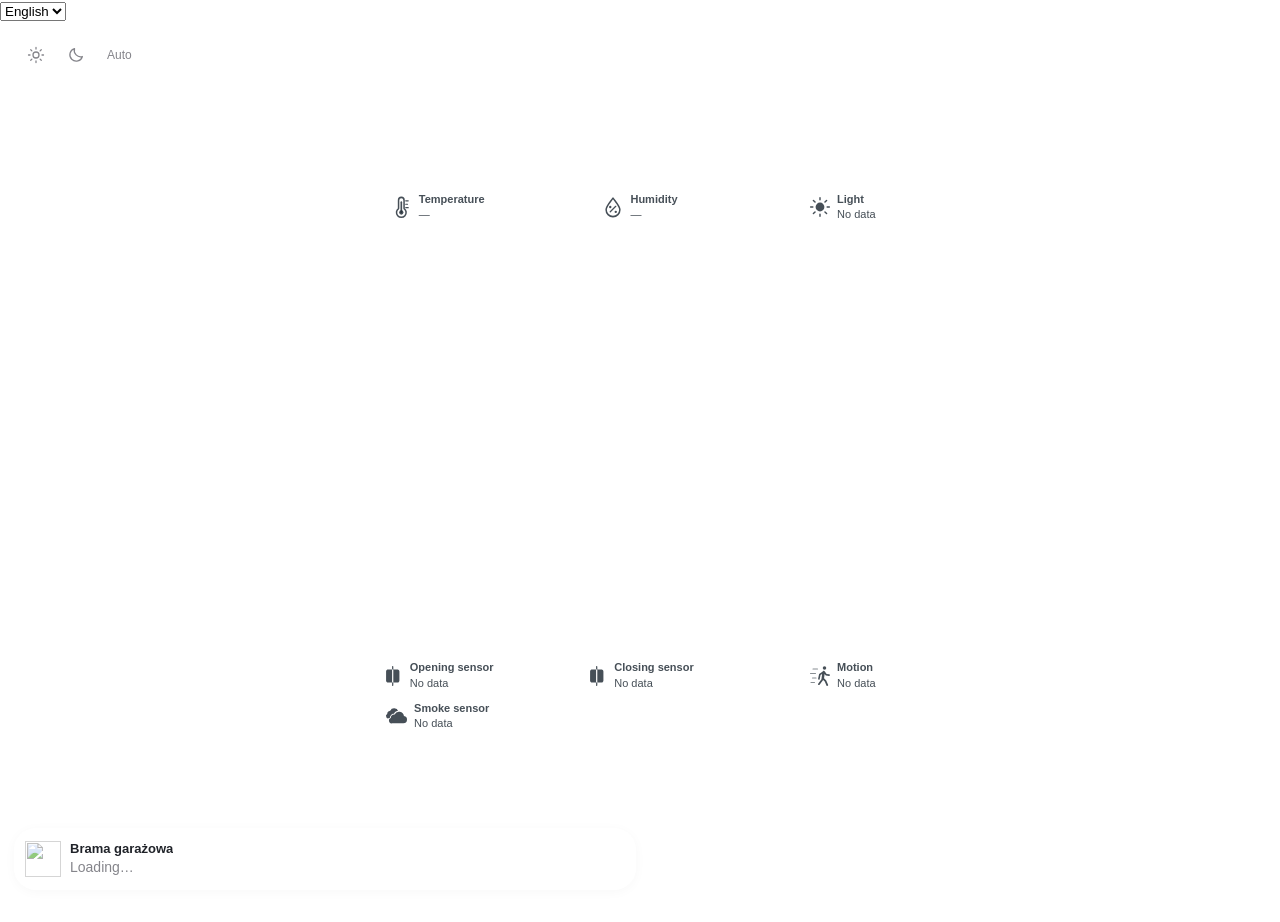
==== commit 992cc679: "Release Garage BLU 2.16.1_blu.82 with keyless Xiaomi clock readings" ====
--- a/fs_src/garage.html
+++ b/fs_src/garage.html
@@ -4,74 +4,151 @@
 <meta name="viewport" content="width=device-width,initial-scale=1">
 <title>Garage — Tesla Model S 2023</title>
 <style>
-*{box-sizing:border-box}body{margin:0;background:#f4f5f7;color:#202329;font:15px/1.45 -apple-system,BlinkMacSystemFont,"Segoe UI",sans-serif}main{max-width:1200px;margin:28px auto;padding:28px;background:white;border-radius:26px}header{display:flex;justify-content:space-between;align-items:center;padding:0 8px}h1{margin:0;font-size:23px;font-weight:600}header span{font-size:13px;color:#85858b}.layout{display:grid;grid-template-columns:minmax(0,1fr) 244px;gap:40px;align-items:center}.scene{position:relative;aspect-ratio:1254/1100;overflow:hidden;background:white;min-width:0}.base{position:absolute;width:100%;height:auto;display:block;mask-image:linear-gradient(to bottom,#000 80%,transparent 87.5%);-webkit-mask-image:linear-gradient(to bottom,#000 80%,transparent 87.5%)}.scene:after{content:"";position:absolute;inset:0;pointer-events:none;background:linear-gradient(to right,white,transparent 4.2%,transparent 95.8%,white);z-index:2}.aperture{position:absolute;left:15.4705%;top:32%;width:68.5805%;height:51.9091%;overflow:hidden}.leaf{position:absolute;inset:0;background:#403f3e;will-change:transform}.leaf img{position:absolute;max-width:none;width:100%;height:100%;left:0;top:0;pointer-events:none}aside{display:flex;flex-direction:column;gap:12px;padding:24px 8px 24px 0;min-width:0}.home-tile{appearance:none;border:0;width:100%;aspect-ratio:1.214;display:flex;flex-direction:column;align-items:flex-start;padding:6.2%;border-radius:30px;background:#e6e6eb;color:#85858b;text-align:left;font:inherit;cursor:pointer;transition:background .18s,transform .12s}.home-tile:active{transform:scale(.97)}.home-tile:focus-visible{outline:3px solid #00bfb2;outline-offset:4px}.home-tile.active{background:white;color:#090909;box-shadow:0 2px 18px #00000014}.icon-disc{width:26.5%;aspect-ratio:1;border-radius:50%;background:#cfcfd4;display:flex;align-items:center;justify-content:center;flex-shrink:0;color:#61d8d3}.home-tile.active .icon-disc{background:#00bfb2;color:white}.garage-symbol{position:relative;width:61%;height:54%;border:2px solid currentColor;border-radius:1px;overflow:hidden}.garage-symbol span{position:absolute;left:2px;right:2px;top:2px;bottom:-1px;background:currentColor;transform:translateY(calc(var(--door-open,0) * -86%));opacity:.92}.garage-symbol span:before{content:"";position:absolute;top:2px;left:3px;right:3px;height:5px;background:repeating-linear-gradient(to right,#00bfb2 0 5px,currentColor 5px 7px)}.garage-symbol span:after{content:"";position:absolute;bottom:3px;width:7px;height:1.5px;left:calc(50% - 3.5px);background:#00a69e}.home-tile .tile-name{margin-top:auto;padding-top:20px;font-size:19px;font-weight:600;line-height:1.14;letter-spacing:-.5px;white-space:nowrap}.home-tile strong{font-size:18px;font-weight:400;color:#929296;line-height:1.2;margin-top:3px}.home-tile.moving strong:after{content:"";display:inline-block;width:10px;height:10px;margin-left:8px;border:2px dotted #c6c6c9;border-radius:50%;animation:spin 1s linear infinite}@keyframes spin{to{transform:rotate(360deg)}}.sensor-list{display:grid;gap:10px}.sensor-tile{display:flex;align-items:center;gap:13px;min-height:70px;border-radius:25px;padding:13px 16px;background:#f0f0f3}.sensor-tile svg{width:26px;height:30px;fill:none;stroke:currentColor;stroke-width:1.8;stroke-linecap:round;stroke-linejoin:round;color:#85858b;flex-shrink:0}.sensor-tile strong{font-size:14px;font-weight:600;display:block}.sensor-tile span{display:block;font-size:17px;color:#85858b;line-height:1.2;margin-top:2px}.position{font-size:12px;color:#8b8b91}.time{display:flex;align-items:center;justify-content:space-between;gap:8px;font-size:12px;color:#85858b}.time input{width:56px;padding:6px;border:1px solid #d9dde2;border-radius:8px;font:inherit;color:#202329;background:white}footer{font-size:12px;color:#929298;padding:12px 8px 0}.demo-label{font-size:11px;color:#a0a0a6;margin-bottom:-5px}@media(max-width:700px){main{margin:12px;padding:20px 16px;border-radius:22px}header{padding:0 4px}.layout{display:flex;flex-direction:column;gap:0}.scene{width:100%;max-width:600px;margin:auto}aside{width:100%;display:grid;grid-template-columns:1fr 1fr;gap:12px;align-items:start;padding:0 4px 12px}.home-tile{grid-column:1;grid-row:1 / 3;border-radius:26px;padding:7%;align-self:start}.sensor-list{grid-column:2;grid-row:1 / 4;gap:9px}.sensor-tile{min-height:63px;padding:10px 12px;border-radius:22px;gap:8px}.sensor-tile svg{width:23px;height:27px}.sensor-tile strong{font-size:12px}.sensor-tile span{font-size:15px}.home-tile .tile-name{font-size:clamp(12px,3.7vw,20px);padding-top:14px;letter-spacing:-.45px}.home-tile strong{font-size:clamp(13px,3.7vw,18px)}.position{grid-column:1;grid-row:3}.time{grid-column:1 / -1}.demo-label{display:none}header span{font-size:11px}footer{padding:4px}}@media(prefers-reduced-motion:reduce){.home-tile.moving strong:after{animation:none}}
-
-.layout{grid-template-columns:minmax(0,1fr) 300px;gap:34px}.home-tile{aspect-ratio:348.37/131.73;min-height:0;flex-direction:row;align-items:center;padding:7.1%;gap:7%;border-radius:36px;background:#ccc;color:white;border:1.3px solid transparent;box-shadow:none}.home-tile.active{background:white;color:#010101;border-color:#010101;box-shadow:none}.homekit-icon{width:28.9%;aspect-ratio:1;flex-shrink:0;display:block}.homekit-icon img{display:block;width:100%;height:100%}.icon-closed{display:none!important}.home-tile.closed .icon-open{display:none}.home-tile.closed .icon-closed{display:block!important}.tile-copy{display:flex;flex-direction:column;min-width:0;gap:4px}.home-tile .tile-name{margin:0;padding:0;font-size:24px;line-height:1.08;font-weight:700;letter-spacing:0;white-space:nowrap}.home-tile strong{margin:0;font-size:24px;line-height:1.1;font-weight:400;color:inherit;white-space:nowrap}.home-tile.moving strong:after{display:none}@media(max-width:700px){aside{display:flex;flex-direction:column;gap:12px}.home-tile{width:100%;border-radius:40px;padding:6.5% 7%;gap:7%}.home-tile .tile-name,.home-tile strong{font-size:clamp(18px,6.4vw,32px)}.sensor-list{width:100%;grid-template-columns:1fr 1fr}.sensor-tile:first-child{grid-column:1 / -1}.time{width:100%}.position{align-self:flex-start}}
-
-/* Four equal compact tiles below the garage. */
-.layout{display:flex;flex-direction:column;gap:0;align-items:center}.scene{width:min(100%,780px);margin:auto}aside{width:100%;max-width:780px;display:grid;grid-template-columns:repeat(4,minmax(0,1fr));gap:12px;padding:0 4px 18px;align-items:stretch}.sensor-list{display:contents}.sensor-tile,.sensor-tile:first-child{grid-column:auto;min-width:0;min-height:74px;border-radius:23px;padding:12px;gap:9px}.home-tile{width:100%;aspect-ratio:auto;min-height:74px;padding:12px;gap:9px;border-radius:23px;align-self:stretch;grid-column:auto;grid-row:auto}.homekit-icon{width:36px;height:36px;aspect-ratio:1}.tile-copy{gap:3px}.home-tile .tile-name{font-size:14px;line-height:1.15;white-space:normal}.home-tile strong{font-size:16px;line-height:1.2;white-space:nowrap}.sensor-tile strong{font-size:14px;line-height:1.15}.sensor-tile span{font-size:16px;line-height:1.2}.sensor-tile svg{width:24px;height:28px}.position{grid-column:1 / 3;grid-row:auto;align-self:center}.time{grid-column:3 / 5;grid-row:auto;margin:0}.home-tile.active{border-color:#010101}@media(max-width:700px){main{padding:20px 14px}aside{grid-template-columns:repeat(2,minmax(0,1fr));gap:10px}.scene{width:100%;max-width:600px}.home-tile,.sensor-tile{min-height:72px;border-radius:23px;padding:11px;gap:8px}.home-tile .tile-name,.sensor-tile strong{font-size:13px}.home-tile strong,.sensor-tile span{font-size:15px}.homekit-icon{width:34px;height:34px}.position{grid-column:1}.time{grid-column:2;width:auto;flex-wrap:wrap;justify-content:flex-end;gap:4px}.sensor-tile:first-child{grid-column:auto}}
-
-.home-tile{background:#f0f0f3;color:#202329;border:1px solid #e9e9ed;box-shadow:none}.home-tile strong{color:#85858b}.home-tile.active{background:#fdfdfd;color:#202329;border-color:#e5e5ea;box-shadow:none}.home-tile:active{background:#fff;border-color:#dedee5}.home-tile:hover{border-color:#dedee5}
-
-.home-tile,.sensor-tile{padding:12px 14px;gap:12px;border:1px solid transparent;min-height:76px}.home-tile{background:#f0f0f3;box-shadow:none}.home-tile:hover{border-color:transparent}.home-tile.active,.home-tile.active:hover,.home-tile.active:active{background:#fdfdfd;border-color:#e5e5ea}.home-tile:not(.active):active{border-color:transparent}.homekit-icon{width:40px;height:40px;flex:0 0 40px}.sensor-tile svg{width:40px;height:32px;flex:0 0 40px;padding:0 7px}.tile-copy{gap:3px}.home-tile .tile-name,.sensor-tile strong{font-size:14px;font-weight:600;line-height:1.2;white-space:nowrap;overflow:hidden;text-overflow:ellipsis}.home-tile strong,.sensor-tile span{font-size:16px;line-height:1.2;margin-top:2px}.sensor-tile>div{min-width:0}.tile-copy{min-width:0}@media(max-width:700px){.home-tile,.sensor-tile{padding:11px 12px;gap:10px;min-height:74px}.homekit-icon{width:36px;height:36px;flex-basis:36px}.sensor-tile svg{width:36px;flex-basis:36px;padding:0 6px}.home-tile .tile-name,.sensor-tile strong{font-size:13px}.home-tile strong,.sensor-tile span{font-size:15px}}
-
-.home-tile,.sensor-tile{padding:8px 10px;gap:8px;min-height:66px}@media(max-width:700px){.home-tile,.sensor-tile{padding:7px 9px;gap:7px;min-height:64px}}
-
-.door-state{display:flex;align-items:baseline;gap:4px;min-width:0}.door-state #status{min-width:0;overflow:hidden;text-overflow:ellipsis;white-space:nowrap}.door-state .position{font:inherit;color:inherit;flex-shrink:0;grid-column:auto;align-self:auto}.time{grid-column:1 / -1;justify-content:flex-end}.home-tile strong.door-state{font-size:15px}@media(max-width:700px){.home-tile strong.door-state{font-size:13px;gap:3px}.time{grid-column:1 / -1}}
-
-/* Compact proportions matching the supplied Home tile reference. */
-aside .home-tile,aside .sensor-tile,aside .sensor-tile:first-child{height:62px;min-height:62px;padding:7px 10px;gap:9px;border-radius:22px}.homekit-icon{width:44px;height:44px;flex:0 0 44px}aside .sensor-tile svg{width:44px;height:34px;flex:0 0 44px;padding:0 9px}.tile-copy{gap:1px}aside .home-tile .tile-name,aside .sensor-tile strong{font-size:13px;line-height:1.15}aside .home-tile strong.door-state,aside .sensor-tile span{font-size:14px;line-height:1.2;margin-top:2px}aside .home-tile strong.door-state{gap:3px}@media(max-width:700px){aside .home-tile,aside .sensor-tile,aside .sensor-tile:first-child{height:60px;min-height:60px;padding:6px 9px;gap:7px}.homekit-icon{width:42px;height:42px;flex-basis:42px}aside .sensor-tile svg{width:42px;flex-basis:42px;padding:0 9px}}
-
-html{min-height:100%}main{height:calc(100svh - 24px);min-height:360px;margin:12px auto;padding:16px 20px}.layout{height:100%;justify-content:center;gap:4px}.scene{flex:0 0 auto;width:min(100%,780px,calc((100svh - 182px) * 1.14));margin:0 auto}aside{flex:0 0 auto;padding:0 4px;row-gap:10px}.time{min-height:30px}@media(max-width:700px){main{height:calc(100svh - 24px);margin:12px;padding:12px 14px;min-height:360px}.scene{width:min(100%,600px,calc((100svh - 226px) * 1.14));margin:0 auto}.layout{gap:4px}aside{padding:0 4px;gap:10px}.time{min-height:30px}}@media(max-height:390px){main{height:auto;min-height:calc(100svh - 24px)}.scene{width:min(45%,360px)}.layout{gap:8px}}
-
-main{background:transparent;border-radius:0;box-shadow:none}
-
-body{background:#fff}
-
-:root{--page:#fff;--ink:#202329;--tile:#f0f0f3;--active:#fdfdfd;--line:#e5e5ea;--muted:#85858b;--switch:#efeff2;--selected:#fff}html[data-theme="night"]{color-scheme:dark;--page:#191a1d;--ink:#f2f2f4;--tile:#2b2c31;--active:#36383e;--line:#494b53;--muted:#b3b4bd;--switch:#2b2c31;--selected:#484a52}body{background:var(--page);color:var(--ink);transition:background .2s}.scene{background:transparent}.scene:after{display:none}.base{mask-image:none;-webkit-mask-image:none;clip-path:polygon(4.2% 16.4%,95.9% 16.4%,95.9% 19.5%,95.2% 19.5%,95.2% 71.5%,100% 74.5%,100% 78.5%,0% 78.5%,0% 74.5%,4.7% 71.5%,4.7% 19.5%,4.2% 19.5%)}.home-tile,.sensor-tile{background:var(--tile);color:var(--ink)}.home-tile.active,.home-tile.active:hover,.home-tile.active:active{background:var(--active);color:var(--ink);border-color:var(--line)}.home-tile strong,.sensor-tile span,.sensor-tile svg{color:var(--muted)}html[data-theme="night"] .leaf{filter:brightness(.72)}.toolbar{display:flex;align-items:center;justify-content:space-between;gap:10px;max-width:780px;width:100%;margin:0 auto 8px;min-height:32px}.mode-group{display:flex;background:var(--switch);padding:3px;border-radius:11px;gap:2px}.mode-group button{appearance:none;border:0;background:transparent;color:var(--muted);font:500 12px -apple-system,BlinkMacSystemFont,sans-serif;line-height:1.2;padding:7px 10px;border-radius:8px;cursor:pointer;min-height:28px}.mode-group button[aria-pressed="true"]{background:var(--selected);color:var(--ink);box-shadow:0 1px 3px #00000014}.mode-group button:focus-visible{outline:2px solid #51b89b;outline-offset:2px}.layout{height:calc(100% - 44px)}.scene{width:min(100%,780px,calc((100svh - 226px) * 1.14))}@media(max-width:700px){.scene{width:min(100%,600px,calc((100svh - 270px) * 1.14))}.mode-group button{padding:7px 8px}}@media(max-height:390px){.scene{width:min(45%,360px)}}
-
-.home-tile.active,.home-tile.active:hover,.home-tile.active:active{background:#fff;color:#202329;border-color:#e5e5ea}.home-tile.active strong,.home-tile.active .position{color:#85858b}html[data-theme="night"] .base{mask-image:linear-gradient(to bottom,#000 73.6%,transparent 74.8%);-webkit-mask-image:linear-gradient(to bottom,#000 73.6%,transparent 74.8%)}html[data-theme="night"] .scene:after{display:block;inset:auto;left:15.4705%;top:83.8%;width:68.5805%;height:3%;background:linear-gradient(to bottom,var(--page) 0%,var(--page) 65%,transparent);opacity:calc(1 - var(--openness,0));pointer-events:none;z-index:2}
-
-/* One canonical exterior/shadow, with only the interior switched. */
-.base:not(.exterior){clip-path:inset(28.07% 15.95% 26.4% 15.47%)}
-
+*{box-sizing:border-box}
+body{font:15px/1.45 -apple-system,BlinkMacSystemFont,"Segoe UI",sans-serif}
+.scene{aspect-ratio:1254/1100;overflow:hidden;min-width:0}
+.scene:after{content:"";position:absolute}
+.aperture{position:absolute}
+.leaf{position:absolute;background:#403f3e;will-change:transform}
+.leaf img{position:absolute;max-width:none;pointer-events:none}
+aside{flex-direction:column;min-width:0}
+.home-tile{appearance:none;text-align:left;font:inherit;cursor:pointer;transition:background .18s,transform .12s}
+.home-tile:active{transform:scale(.97)}
+.home-tile:focus-visible{outline:3px solid #00bfb2;outline-offset:4px}
+.home-tile .tile-name{margin-top:auto;padding-top:20px}
+.home-tile.moving strong:after{content:"";width:10px;height:10px;margin-left:8px;border:2px dotted #c6c6c9;border-radius:50%;animation:spin 1s linear infinite}
+@keyframes spin{to{transform:rotate(360deg)}}
+.position{font-size:12px;color:#8b8b91}
+@media(max-width:700px){.home-tile .tile-name{padding-top:14px}}
+@media(prefers-reduced-motion:reduce){.home-tile.moving strong:after{animation:none}}
+.layout{grid-template-columns:minmax(0,1fr) 300px}
+.home-tile{flex-direction:row}
+.homekit-icon{display:block}
+.homekit-icon img{display:block;width:100%;height:100%}
+.icon-closed{display:none!important}
+.home-tile.closed .icon-open{display:none}
+.home-tile.closed .icon-closed{display:block!important}
+.tile-copy{display:flex;flex-direction:column}
+.home-tile .tile-name{letter-spacing:0}
+.home-tile strong{margin:0;font-weight:400}
+.home-tile.moving strong:after{display:none}
+@media(max-width:700px){aside{flex-direction:column}}
+.layout{display:flex;flex-direction:column;align-items:center}
+.home-tile{width:100%;aspect-ratio:auto;align-self:stretch;grid-column:auto;grid-row:auto}
+.homekit-icon{aspect-ratio:1}
+.home-tile strong{white-space:nowrap}
+.position{grid-column:1 / 3;grid-row:auto;align-self:center}
+@media(max-width:700px){.position{grid-column:1}}
+.home-tile.active{box-shadow:none}
+.home-tile:active{background:#fff;border-color:#dedee5}
+.home-tile:hover,.home-tile:not(.active):active{border-color:transparent}
+.home-tile .tile-name{white-space:nowrap;overflow:hidden;text-overflow:ellipsis}
+.home-tile strong{font-size:16px;line-height:1.2;margin-top:2px}
+.tile-copy{min-width:0}
+@media(max-width:700px){.home-tile strong{font-size:15px}}
+.door-state{display:flex;align-items:baseline;gap:4px;min-width:0}
+.door-state #status{min-width:0;overflow:hidden;text-overflow:ellipsis;white-space:nowrap}
+.door-state .position{font:inherit;color:inherit;flex-shrink:0;grid-column:auto;align-self:auto}
+.home-tile strong.door-state{font-size:15px}
+@media(max-width:700px){.home-tile strong.door-state{font-size:13px;gap:3px}}
+aside .home-tile{height:62px;min-height:62px;border-radius:22px}
+.homekit-icon{flex:0 0 44px}
+.tile-copy{gap:1px}
+aside .home-tile .tile-name{font-size:13px;line-height:1.15}
+aside .home-tile strong.door-state{font-size:14px;line-height:1.2;margin-top:2px}
+aside .home-tile strong.door-state{gap:3px}
+@media(max-width:700px){aside .home-tile{height:60px;min-height:60px}}
+@media(max-width:700px){.homekit-icon{flex-basis:42px}}
+html{min-height:100%}
+.layout{justify-content:center;gap:4px}
+.scene{flex:0 0 auto}
+aside{flex:0 0 auto;row-gap:10px}
+@media(max-width:700px){.layout{gap:4px}}
+@media(max-height:390px){.layout{gap:8px}}
+main{border-radius:0;box-shadow:none}
+:root{--ink:#202329;--tile:#f0f0f3;--active:#fdfdfd;--line:#e5e5ea;--muted:#85858b;--switch:#efeff2;--selected:#fff}
+html[data-theme="night"]{color-scheme:dark;--ink:#f2f2f4;--tile:#2b2c31;--active:#36383e;--line:#494b53;--muted:#b3b4bd;--switch:#2b2c31;--selected:#484a52}
+body{background:var(--page);color:var(--ink);transition:background .2s}
+.home-tile{color:var(--ink)}
+.home-tile strong{color:var(--muted)}
+.toolbar{display:flex;align-items:center;justify-content:space-between;gap:10px;min-height:32px}
+.mode-group{display:flex;padding:3px;border-radius:11px;gap:2px}
+.mode-group button{appearance:none;border:0;background:transparent;color:var(--muted);font:500 12px -apple-system,BlinkMacSystemFont,sans-serif;line-height:1.2;padding:7px 10px;border-radius:8px;cursor:pointer}
+.mode-group button:focus-visible{outline:2px solid #51b89b;outline-offset:2px}
+@media(max-width:700px){.mode-group button{padding:7px 8px}}
+.home-tile.active,.home-tile.active:hover,.home-tile.active:active{color:#202329}
+.home-tile.active strong,.home-tile.active .position{color:#85858b}
 html[data-theme="night"] .home-tile.closed .icon-closed{filter:brightness(.702)}
-
-/* End the render at the physical floor/wall edges: no exterior shadow. */
-.base.exterior{clip-path:polygon(4.2% 16.4%,95.9% 16.4%,95.9% 19.5%,95.2% 19.5%,95.2% 74.48%,84.05% 74.48%,84.05% 73.6%,15.47% 73.6%,15.47% 74.48%,4.7% 74.48%,4.7% 19.5%,4.2% 19.5%)}html[data-theme="night"] .base{mask-image:none;-webkit-mask-image:none}.scene:after,html[data-theme="night"] .scene:after{display:block;inset:auto;left:15.4705%;top:83.8%;width:68.5805%;height:2%;background:var(--page);opacity:calc(1 - var(--openness,0));pointer-events:none;z-index:2}
-
-.sensor-tile[hidden]{display:none}.home-tile:disabled{cursor:default;opacity:1}.home-tile:disabled .homekit-icon{opacity:.65}.home-tile:disabled:active{transform:none}
-
-/* Match the surrounding firmware settings cards exactly. */
-:root{--page:#fff}html[data-theme="night"]{--page:#222}main{margin:0!important;padding:14px!important;height:100svh!important;min-height:360px}.layout{height:calc(100% - 44px)}
-
-.mode-group button{display:flex;align-items:center;justify-content:center;min-width:36px;min-height:32px}.mode-group button svg{width:18px;height:18px;fill:none;stroke:currentColor;stroke-width:1.7;stroke-linecap:round;stroke-linejoin:round}.mode-group button[aria-pressed="true"]{background:#51b89b;color:#fff;box-shadow:none}.mode-group button:hover{background:#51b89b22}.mode-group button[aria-pressed="true"]:hover{background:#43a98d}
-
-/* Full-bleed house scene. All animation layers share one scaled source canvas. */
-body{margin:0!important}main{position:relative;overflow:hidden;padding:0!important;margin:0!important;height:100svh!important;min-height:360px;background:var(--page)}.layout{position:static;height:100%}.scene{position:absolute;inset:0;width:100%!important;height:100%;max-width:none;margin:0;background:transparent}.scene:after,html[data-theme="night"] .scene:after{display:none}.house-canvas{position:absolute}.house-background{position:absolute;inset:0;width:100%;height:100%;display:block}.aperture{left:12.8342%;top:48.2168%;width:45.9893%;height:19.2582%;overflow:hidden}.interior{position:absolute;inset:0;width:100%;height:100%;display:block}.leaf{inset:0}.leaf img{width:100%;height:100%;left:0;top:0}.toolbar{position:absolute;left:14px;right:14px;top:14px;width:auto;max-width:none;z-index:3;margin:0}aside{position:absolute;left:14px;right:14px;bottom:16px;width:auto;max-width:none;z-index:3;padding:0;display:grid;grid-template-columns:repeat(2,minmax(0,1fr));gap:10px;align-items:stretch}.home-tile,.sensor-tile{background:rgba(255,255,255,.64);backdrop-filter:blur(6px) saturate(115%);-webkit-backdrop-filter:blur(6px) saturate(115%);border:1px solid rgba(255,255,255,.2);box-shadow:0 2px 12px #00000008}.home-tile.active,.home-tile.active:hover,.home-tile.active:active{background:rgba(255,255,255,.94);border-color:rgba(255,255,255,.7)}.mode-group{background:rgba(255,255,255,.5);backdrop-filter:blur(6px);-webkit-backdrop-filter:blur(6px)}html[data-theme="night"] .home-tile:not(.active),html[data-theme="night"] .sensor-tile{background:rgba(30,31,35,.64);border-color:rgba(255,255,255,.06)}html[data-theme="night"] .mode-group{background:rgba(30,31,35,.6)}html[data-theme="night"] .interior{filter:none}html[data-theme="night"] .leaf{filter:brightness(.7)}@media(max-height:390px){main{height:100svh!important;min-height:300px}aside{grid-template-columns:repeat(4,minmax(0,1fr));bottom:10px}.scene{width:100%!important}}
-.car-layer{position:absolute;left:17.44%;top:39.26%;width:50.39%;height:56.67%;pointer-events:none}html[data-theme="night"] .car-layer{filter:none}html[data-theme="night"] .leaf{filter:none}.aperture{height:19.4%}html[data-theme="night"] .aperture:after{content:"";position:absolute;left:0;right:0;bottom:0;height:2px;background:#39362f;pointer-events:none}
-.aperture{left:24.4207%;top:41.0842%;width:51.1586%;height:18.6163%}html[data-theme="night"] .aperture:after{display:none}.car-layer{left:25%;top:33%;width:45%;height:63%}
-.car-layer{left:23%;top:16.86%;width:54%;height:81.61%}
-.car-layer{left:42.16%;top:35.25%;width:36.59%;height:57.47%}.car-ground{position:absolute;left:39%;top:83%;width:43%;height:11%;background:radial-gradient(ellipse,rgba(0,0,0,.52),rgba(0,0,0,.24) 40%,transparent 73%);filter:blur(2px);pointer-events:none}.car-ground[hidden]{display:none}
-
-.garage-details{position:absolute;z-index:3;top:54px;left:12px;right:12px;display:flex;flex-direction:column;align-items:center;gap:3px;color:#30383d;font-size:10px;line-height:1.3;pointer-events:none;text-shadow:0 1px 5px #ffffff70}html[data-theme="night"] .garage-details{color:#f2f2f2;text-shadow:0 1px 4px #0009}.weather-row,.detail-row{display:flex;align-items:center;justify-content:center;gap:5px;white-space:nowrap}.weather-row{font-size:11px}.weather-row svg{width:12px;height:13px;fill:none;stroke:currentColor;stroke-width:1.7}.mini-badge{display:inline-block;border-radius:4px;padding:1px 4px;background:#ffffff70;color:#30383d}.mini-badge.contact{background:#39433e;color:white}.mini-power{display:inline-flex;align-items:center;gap:2px}.mini-battery{width:11px;height:6px;border:1px solid currentColor;border-radius:1px;display:inline-block;padding:1px;position:relative}.mini-battery:after{content:"";position:absolute;right:-3px;top:1px;width:1px;height:2px;background:currentColor}.mini-battery i{display:block;background:currentColor;height:100%}.mini-signal{display:inline-flex;align-items:flex-end;gap:1px;height:8px;margin-left:3px}.mini-signal i{width:2px;background:currentColor;opacity:.25}.mini-signal i.on{opacity:1}.mini-age{opacity:.75}.presence-tile{grid-column:1/-1;grid-row:3;display:flex;align-items:center;justify-content:center;gap:8px;background:rgba(255,255,255,.64);backdrop-filter:blur(6px);border-radius:18px;padding:7px 10px;color:#30383d;font-size:11px}.presence-tile svg{width:20px;height:20px;fill:none;stroke:currentColor;stroke-width:1.6}.presence-tile strong{font-weight:600;margin-right:5px}.presence-tile[hidden]{display:none}html[data-theme="night"] .presence-tile{background:#1e1f23a3;color:#eee}aside{gap:8px;bottom:12px}.home-tile,.sensor-tile{min-height:52px}.sensor-list{display:contents}@media(max-width:350px){.garage-details{font-size:9px}.weather-row{font-size:10px}}
-.garage-details [hidden]{display:none}.garage-details .weather-row{font-weight:500}.sensor-tile{min-height:50px}.presence-tile{min-height:32px}
-
-aside{grid-template-columns:repeat(2,minmax(0,1fr));gap:8px}.presence-tile{grid-column:auto;grid-row:auto}.home-tile,.sensor-tile,.presence-tile{height:60px;min-height:60px;padding:7px 10px;gap:9px;justify-content:flex-start;border-radius:22px;display:flex;align-items:center}.presence-tile[hidden],.sensor-tile[hidden]{display:none}.homekit-icon,.sensor-tile>svg,.presence-tile>svg{width:36px;height:36px;flex-shrink:0}.presence-tile strong,.sensor-tile strong,.home-tile .tile-name{display:block;font-size:12px;font-weight:600;line-height:1.2;margin:0;padding:0}.presence-tile span,.sensor-tile span,.home-tile .door-state{display:block;font-size:12px;line-height:1.3;margin-top:3px;font-weight:400}.presence-tile svg{color:var(--muted)}@media(min-width:650px){aside{grid-template-columns:repeat(3,minmax(0,1fr))}}
-
-aside{grid-template-columns:repeat(2,minmax(0,1fr))}.button-tile{display:flex;align-items:center;justify-content:flex-start;height:60px;min-height:60px;padding:7px 10px;gap:9px;border:1px solid transparent;border-radius:22px;background:rgba(255,255,255,.64);backdrop-filter:blur(6px);color:#30383d;transition:background .15s}.button-tile[hidden]{display:none}.button-tile svg{width:36px;height:36px;flex-shrink:0;fill:none;stroke:var(--muted);stroke-width:1.6}.button-tile strong{display:block;font-size:12px;font-weight:600;line-height:1.2}.button-tile span{display:block;font-size:12px;line-height:1.3;margin-top:3px;color:var(--muted)}html[data-theme="night"] .button-tile{background:#1e1f23a3;color:#eee}.button-tile.pulse,html[data-theme="night"] .button-tile.pulse{background:#fff;color:#202329;border-color:#d9e5de}.button-tile.pulse svg{stroke:#51b89b}.button-tile.pulse span{color:#467b66}
-
-.presence-tile>svg,.button-tile>svg{width:36px;height:32px;flex:0 0 36px;padding:0 6px;stroke:var(--muted);stroke-width:1.6;stroke-linecap:round;stroke-linejoin:round;fill:none}.presence-tile strong,.button-tile strong{color:inherit}.presence-tile span{color:var(--muted)}.presence-tile.active,html[data-theme="night"] .presence-tile.active{background:#fff;color:#202329;border:1px solid #e5e5ea}.presence-tile.active span{color:#85858b}.presence-tile.active>svg{stroke:#51b89b}
-
-.tile-icon{display:flex;align-items:center;justify-content:center;width:36px;height:36px;flex:0 0 36px;border-radius:50%;background:transparent;color:var(--muted)}.sensor-tile .tile-icon>svg,.presence-tile .tile-icon>svg,.button-tile .tile-icon>svg{width:24px;height:26px;flex:none;padding:0;fill:none;stroke:currentColor;stroke-width:1.6;stroke-linecap:round;stroke-linejoin:round}.presence-tile.active .tile-icon,.sensor-tile.active .tile-icon{background:#4cadd8;color:white}.button-tile.pulse .tile-icon{background:#e86363;color:white}.button-tile.pulse .tile-icon>svg{stroke:white}.sensor-tile.active,html[data-theme="night"] .sensor-tile.active{background:#fff;color:#202329;border:1px solid #e5e5ea}.sensor-tile.active span:not(.tile-icon){color:#85858b}
-.presence-tile.active .tile-icon>svg,.sensor-tile.active .tile-icon>svg,.button-tile.pulse .tile-icon>svg{color:#fff;stroke:#fff}
-/* Shared icon slot keeps all four tiles aligned, including inactive states. */
-aside .home-tile,aside .sensor-tile,aside .presence-tile,aside .button-tile{padding:7px 10px;gap:9px;border-width:1px;border-style:solid}
-aside .presence-tile:not(.active){border-color:transparent}
-aside .sensor-tile .tile-icon,aside .presence-tile .tile-icon,aside .button-tile .tile-icon,aside .homekit-icon{display:flex;align-items:center;justify-content:center;width:36px;height:36px;flex:0 0 36px;margin:0;padding:0;line-height:1}
+.scene:after,html[data-theme="night"] .scene:after{inset:auto;left:15.4705%;top:83.8%;width:68.5805%;height:2%;background:var(--page);opacity:calc(1 - var(--openness,0));pointer-events:none;z-index:2}
+.home-tile:disabled{cursor:default;opacity:1}
+.home-tile:disabled .homekit-icon{opacity:.65}
+.home-tile:disabled:active{transform:none}
+:root{--page:#fff}
+html[data-theme="night"]{--page:#222}
+.mode-group button{display:flex;align-items:center;justify-content:center;min-width:36px;min-height:32px}
+.mode-group button svg{width:18px;height:18px;fill:none;stroke:currentColor;stroke-width:1.7;stroke-linecap:round;stroke-linejoin:round}
+.mode-group button[aria-pressed="true"]{background:#51b89b;color:#fff;box-shadow:none}
+.mode-group button:hover{background:#51b89b22}
+.mode-group button[aria-pressed="true"]:hover{background:#43a98d}
+body{margin:0!important}
+main{position:relative;overflow:hidden;padding:0!important;margin:0!important;height:100svh!important;min-height:360px;background:var(--page)}
+.layout{position:static;height:100%}
+.scene{position:absolute;inset:0;width:100%!important;height:100%;max-width:none;margin:0;background:transparent}
+.scene:after,html[data-theme="night"] .scene:after{display:none}
+.house-canvas{position:absolute}
+.house-background{position:absolute;inset:0;width:100%;height:100%;display:block}
+.aperture{overflow:hidden}
+.interior{position:absolute;inset:0;width:100%;height:100%;display:block}
+.leaf{inset:0}
+.leaf img{width:100%;height:100%;left:0;top:0}
+.toolbar{position:absolute;left:14px;right:14px;top:14px;width:auto;max-width:none;z-index:3;margin:0}
+aside{position:absolute;left:14px;right:14px;width:auto;max-width:none;z-index:3;padding:0;display:grid;align-items:stretch}
+.home-tile{background:rgba(255,255,255,.64);backdrop-filter:blur(6px) saturate(115%);-webkit-backdrop-filter:blur(6px) saturate(115%);border:1px solid rgba(255,255,255,.2);box-shadow:0 2px 12px #00000008}
+.home-tile.active,.home-tile.active:hover,.home-tile.active:active{background:rgba(255,255,255,.94);border-color:rgba(255,255,255,.7)}
+.mode-group{background:rgba(255,255,255,.5);backdrop-filter:blur(6px);-webkit-backdrop-filter:blur(6px)}
+html[data-theme="night"] .home-tile:not(.active){background:rgba(30,31,35,.64);border-color:rgba(255,255,255,.06)}
+html[data-theme="night"] .mode-group{background:rgba(30,31,35,.6)}
+html[data-theme="night"] .interior{filter:none}
+@media(max-height:390px){main{height:100svh!important;min-height:300px}}
+@media(max-height:390px){.scene{width:100%!important}}
+.car-layer{position:absolute;pointer-events:none}
+html[data-theme="night"] .car-layer,html[data-theme="night"] .leaf{filter:none}
+html[data-theme="night"] .aperture:after{content:"";position:absolute;left:0;right:0;bottom:0;height:2px;background:#39362f;pointer-events:none}
+.aperture{left:24.4207%;top:41.0842%;width:51.1586%;height:18.6163%}
+html[data-theme="night"] .aperture:after{display:none}
+.car-layer{left:42.16%;top:35.25%;width:36.59%;height:57.47%}
+.car-ground{position:absolute;left:39%;top:83%;width:43%;height:11%;background:radial-gradient(ellipse,rgba(0,0,0,.52),rgba(0,0,0,.24) 40%,transparent 73%);filter:blur(2px);pointer-events:none}
+.car-ground[hidden]{display:none}
+.garage-details{position:absolute;z-index:3;flex-direction:column;font-size:10px;line-height:1.3}
+@media(max-width:350px){.garage-details{font-size:9px}}
+.garage-details [hidden]{display:none}
+aside{gap:8px}
+.home-tile{height:60px;min-height:60px;padding:7px 10px;gap:9px;justify-content:flex-start;border-radius:22px;display:flex;align-items:center}
+.homekit-icon{width:36px;height:36px;flex-shrink:0}
+.home-tile .tile-name{display:block;font-size:12px;font-weight:600;line-height:1.2;margin:0;padding:0}
+.home-tile .door-state{display:block;font-size:12px;line-height:1.3;margin-top:3px;font-weight:400}
+aside{grid-template-columns:repeat(2,minmax(0,1fr))}
+.button-tile{display:flex;align-items:center;justify-content:flex-start;height:60px;min-height:60px;padding:7px 10px;gap:9px;border:1px solid transparent;border-radius:22px;background:rgba(255,255,255,.64);backdrop-filter:blur(6px);color:#30383d;transition:background .15s}
+.button-tile[hidden]{display:none}
+.button-tile svg{width:36px;height:36px;flex-shrink:0;fill:none;stroke:var(--muted);stroke-width:1.6}
+.button-tile strong{display:block;font-size:12px;font-weight:600;line-height:1.2}
+.button-tile span{display:block;font-size:12px;line-height:1.3;margin-top:3px;color:var(--muted)}
+html[data-theme="night"] .button-tile{background:#1e1f23a3;color:#eee}
+.button-tile.pulse,html[data-theme="night"] .button-tile.pulse{background:#fff;color:#202329;border-color:#d9e5de}
+.button-tile.pulse svg{stroke:#51b89b}
+.button-tile.pulse span{color:#467b66}
+.button-tile>svg{width:36px;height:32px;flex:0 0 36px;padding:0 6px;stroke:var(--muted);stroke-width:1.6;stroke-linecap:round;stroke-linejoin:round;fill:none}
+.button-tile strong{color:inherit}
+.tile-icon{display:flex;align-items:center;justify-content:center;width:36px;height:36px;flex:0 0 36px;border-radius:50%;background:transparent;color:var(--muted)}
+.button-tile .tile-icon>svg{width:24px;height:26px;flex:none;padding:0;fill:none;stroke:currentColor;stroke-width:1.6;stroke-linecap:round;stroke-linejoin:round}
+.button-tile.pulse .tile-icon{background:#e86363;color:white}
+.button-tile.pulse .tile-icon>svg{color:#fff;stroke:#fff}
+aside .home-tile,aside .button-tile{padding:7px 10px;gap:9px;border-width:1px;border-style:solid}
+aside .button-tile .tile-icon,aside .homekit-icon{display:flex;align-items:center;justify-content:center;width:36px;height:36px;flex:0 0 36px;margin:0;padding:0;line-height:1}
 aside .tile-icon>svg{display:block;margin:0}
-.garage-details .weather-row{min-height:20px;line-height:20px;padding:1px 0;overflow:visible}.garage-details .weather-row svg{display:block;width:13px;height:17px;flex:0 0 13px;overflow:visible}
-/* Use the motion tile typography for every dashboard tile and state. */
+aside .button-tile .tile-icon{background:rgba(0,0,0,.15)}
+aside .button-tile:not(.pulse) .tile-icon>svg{color:#fff;stroke:#fff}
+aside .button-tile.pulse .tile-icon{background:#e86363}
 aside .dashboard-tile{font-family:inherit;font-style:normal;--tile-title-color:var(--ink);--tile-status-color:var(--muted)}
 aside .dashboard-tile:is(.active,.pulse){--tile-title-color:#202329;--tile-status-color:#85858b}
 aside .dashboard-tile .tile-copy{display:flex;flex-direction:column;min-width:0;gap:0}
@@ -80,16 +157,61 @@
 aside .dashboard-tile .tile-copy .door-state{display:flex;align-items:baseline;gap:3px}
 .door-state .obstruction-icon{display:none;width:16px;height:16px;flex:0 0 16px;align-self:center;fill:currentColor}
 .home-tile.obstructed .obstruction-icon{display:block}
-.garage-details .weather-row,.garage-details .detail-row{max-width:100%;min-width:0}
-.garage-details .sensor-label{min-width:0;overflow:hidden;text-overflow:ellipsis}
-.garage-details .mini-badge,.garage-details svg{flex-shrink:0}
-/* Reveal only the complete selected scene, never legacy/default image layers. */
+aside{bottom:calc(32px + env(safe-area-inset-bottom,0px))}
+main{max-width:none}
+.garage-details{--reading-icon-size:22px;top:64px;bottom:66%;left:50%;right:auto;width:calc(100% - 28px);max-width:600px;margin:0;transform:translateX(-50%);display:grid;grid-template-columns:repeat(6,minmax(0,1fr));align-items:center;align-content:center;justify-content:center;gap:12px 7px;height:auto;padding:8px 0;overflow:visible;color:rgba(38,48,58,.85);background:transparent;text-shadow:none;pointer-events:none}
+html[data-theme="night"] .garage-details{color:rgba(255,255,255,.78);text-shadow:none}
+.garage-details-lower{top:60%;bottom:calc(92px + env(safe-area-inset-bottom,0px));padding:0}
+.garage-details::-webkit-scrollbar{display:none}
+.home-summary{display:grid;grid-column:span 2;grid-template-columns:var(--reading-icon-size) minmax(0,1fr);align-items:center;justify-self:center;width:max-content;max-width:100%;column-gap:6px;min-width:0;white-space:normal;pointer-events:auto}
+#car-presence{appearance:none;border:0;border-radius:6px;background:transparent;padding:0;color:inherit;font:inherit;text-align:left;cursor:pointer}
+#car-presence:focus-visible{outline:2px solid currentColor;outline-offset:5px}
+.home-summary-icon{display:block;width:var(--reading-icon-size);height:var(--reading-icon-size);margin:0;padding:0;fill:none;stroke:currentColor;stroke-width:2.6;stroke-linecap:round;stroke-linejoin:round;overflow:visible}
+.home-summary-copy{display:flex;flex-direction:column;gap:2px;min-width:0}
+.home-summary-label,.home-summary-value{display:block;margin:0;padding:0;color:inherit;font-size:11px;line-height:1.2;letter-spacing:0;overflow-wrap:anywhere}
+.home-summary-label{font-weight:600}
+.home-summary-value{font-weight:400;font-variant-numeric:tabular-nums}
+.home-summary-value.is-detected{position:relative;overflow:visible}
+.reading-detected-badge{position:absolute;left:0;top:0;display:block;overflow:visible;pointer-events:none}
+.reading-accessible-text{color:transparent}
+.garage-details[hidden],.garage-details .home-summary[hidden]{display:none}
+@media(max-width:700px){.garage-details{--reading-icon-size:20px;gap:12px 5px}}
+@media(max-width:700px){.home-summary-label,.home-summary-value{font-size:10px}}
+@media(max-width:380px){.garage-details{--reading-icon-size:18px;width:calc(100% - 20px);column-gap:3.5px}}
+@media(max-width:380px){.home-summary{column-gap:6px}}
+@media(max-width:380px){.home-summary-label,.home-summary-value{font-size:10px}}
+.garage-details svg{flex-shrink:0}
 .scene{visibility:hidden}html[data-scene-ready="true"] .scene{visibility:visible}
+.toolbar-right{display:flex;align-items:center;gap:12px}
+.connection-icons{display:flex;align-items:center;gap:10px;color:var(--ink)}
+.connection-icons[hidden],.connection-icon[hidden]{display:none}
+.connection-icon{display:inline-flex;align-items:center;justify-content:center;width:24px;height:28px;opacity:.82}
+.connection-icon svg{width:23px;height:23px;fill:none;stroke:currentColor;stroke-width:1.8;stroke-linecap:round;stroke-linejoin:round}
+.wifi-arc{opacity:.2}
+.wifi-arc.active{opacity:1}
+.wifi-off{display:none}
+.connection-icon.offline{color:var(--muted)}
+.connection-icon.offline .wifi-off{display:block}
+.connection-icon.offline .wifi-arc{opacity:.15}
+.connection-icon.starting{opacity:.4}
+@media(max-width:400px){.toolbar-right{gap:8px}}
+@media(max-width:400px){.connection-icons{gap:5px}}
 </style>
 <main>
-<div class="toolbar"><div class="mode-group" aria-label="Appearance"><button type="button" data-theme-mode="day" aria-label="Day" title="Day"><svg viewBox="0 0 24 24" aria-hidden="true"><circle cx="12" cy="12" r="4"/><path d="M12 2v2m0 16v2M2 12h2m16 0h2M5 5l1.5 1.5m11 11L19 19M5 19l1.5-1.5m11-11L19 5"/></svg></button><button type="button" data-theme-mode="night" aria-label="Night" title="Night"><svg viewBox="0 0 24 24" aria-hidden="true"><path d="M20.5 14A8.5 8.5 0 0 1 10 3.5 8.5 8.5 0 1 0 20.5 14Z"/></svg></button><button type="button" data-theme-mode="auto">Auto</button></div><div class="mode-group" aria-label="Car"><button type="button" id="car-toggle" aria-label="Show car" title="Car in the garage"><svg viewBox="0 0 24 24" aria-hidden="true"><path d="m4 10 2-6h12l2 6M3 10h18v8H3zM5 18v3m14-3v3M6 14h2m8 0h2"/></svg></button></div></div>
-
-<div class="garage-details" aria-label="Sensor readings"><div id="weather-outdoor" class="weather-row"></div><div id="weather-indoor" class="weather-row"></div></div>
+<div class="toolbar"><div class="mode-group" aria-label="Appearance"><button type="button" data-theme-mode="day" aria-label="Day" title="Day"><svg viewBox="0 0 24 24" aria-hidden="true"><circle cx="12" cy="12" r="4"/><path d="M12 2v2m0 16v2M2 12h2m16 0h2M5 5l1.5 1.5m11 11L19 19M5 19l1.5-1.5m11-11L19 5"/></svg></button><button type="button" data-theme-mode="night" aria-label="Night" title="Night"><svg viewBox="0 0 24 24" aria-hidden="true"><path d="M20.5 14A8.5 8.5 0 0 1 10 3.5 8.5 8.5 0 1 0 20.5 14Z"/></svg></button><button type="button" data-theme-mode="auto">Auto</button></div><div class="toolbar-right"><div class="connection-icons" id="connection-icons" hidden><span class="connection-icon" id="wifi-indicator" role="img" aria-label="Wi-Fi"><svg viewBox="0 0 24 24" aria-hidden="true"><path class="wifi-arc" d="M2 8a16 16 0 0 1 20 0"/><path class="wifi-arc" d="M5 11a11 11 0 0 1 14 0"/><path class="wifi-arc" d="M8 14a6 6 0 0 1 8 0"/><circle class="wifi-arc" cx="12" cy="18" r="1" fill="currentColor" stroke="none"/><path class="wifi-off" d="m4 4 16 16"/></svg></span><span class="connection-icon" id="bt-indicator" role="img" aria-label="Bluetooth" hidden><svg viewBox="0 0 24 24" aria-hidden="true"><path d="m7 6 10 12-5 4V2l5 4L7 18"/></svg></span></div></div></div>
+
+<div class="garage-details" aria-label="Sensor readings" tabindex="0">
+  <div class="home-summary" id="summary-temperature"><svg class="home-summary-icon" viewBox="0 0 32 32" aria-hidden="true"><path d="M11 18.2V6a4 4 0 0 1 8 0v12.2a7 7 0 1 1-8 0Z" fill="none" stroke="currentColor" stroke-width="2.2"/><path d="M15 9v15" fill="none" stroke="currentColor" stroke-width="2.4"/><circle cx="15" cy="24" r="3.1" fill="currentColor" stroke="none"/><path d="M21.5 7H25m-3.5 5H24m-2.5 5H25" fill="none" stroke="currentColor" stroke-width="1.8"/></svg><div class="home-summary-copy"><strong class="home-summary-label">Temperature</strong><span class="home-summary-value" data-reading="temperature" data-i18n-ignore>—</span></div></div>
+  <div class="home-summary" id="summary-humidity"><svg class="home-summary-icon" viewBox="0 0 32 32" aria-hidden="true"><path d="M16 3C13 7.5 6 14.7 6 20a10 10 0 0 0 20 0C26 14.7 19 7.5 16 3Z" fill="none" stroke="currentColor" stroke-width="2.2"/><path d="m12 23 8-8" fill="none" stroke="currentColor" stroke-width="1.8"/><circle cx="12" cy="16" r="1.7" fill="currentColor" stroke="none"/><circle cx="20" cy="23" r="1.7" fill="currentColor" stroke="none"/></svg><div class="home-summary-copy"><strong class="home-summary-label">Humidity</strong><span class="home-summary-value" data-reading="humidity" data-i18n-ignore>—</span></div></div>
+  <div class="home-summary"><svg class="home-summary-icon" viewBox="2 8 40 40" aria-hidden="true"><circle cx="22" cy="28" r="8" fill="currentColor" stroke="none"/><path d="M22 11v4m0 26v4M5 28h4m26 0h4M10 16l3 3m18 18 3 3M10 40l3-3m18-18 3-3" fill="none" stroke="currentColor" stroke-width="2.6" stroke-linecap="round"/></svg><div class="home-summary-copy"><strong class="home-summary-label">Light</strong><span class="home-summary-value" data-reading="light">No data</span></div></div>
+</div>
+<div class="garage-details garage-details-lower" aria-label="Sensors" tabindex="0">
+  <div class="home-summary" id="summary-open"><svg class="home-summary-icon" viewBox="-3 6 48 48" aria-hidden="true"><path fill="currentColor" fill-rule="evenodd" stroke="none" d="M19.5 8.43L19.43 8.5L19.03 9.5L19.02 14.5L18.99 15.5L19.5 15.77L21.5 15.84L21.69 16.5L21.69 43.5L22.5 44.43L29.5 44.43L30.5 44.37L31.5 44.22L32.5 43.94L33.24 43.5L33.5 43.28L34.11 42.5L34.64 41.5L34.93 40.5L34.98 39.5L34.98 20.5L34.91 19.5L34.61 18.5L34.05 17.5L33.5 16.85L32.5 16.16L31.5 15.9L29.5 15.76L22.5 15.76L21.76 15.5L21.72 14.5L21.71 9.5L21.23 8.5L20.5 8.03L19.5 8.43ZM8.5 16.07L7.5 16.69L6.75 17.5L6.16 18.5L5.93 19.5L5.92 40.5L6.14 41.5L6.66 42.5L8.5 44.02L9.5 44.28L10.5 44.39L11.5 44.43L18.5 44.45L18.66 44.5L19.03 45.5L19.02 50.5L19.38 51.5L19.5 51.62L20.5 51.97L21.25 51.5L21.71 50.5L21.72 45.5L22.06 44.5L21.5 44.21L20.5 44.21L19.5 44.27L19.02 43.5L19.03 16.5L18.5 15.74L11.5 15.76L9.5 15.88L8.5 16.07Z"/></svg><div class="home-summary-copy"><strong class="home-summary-label">Opening sensor</strong><span class="home-summary-value" data-reading="open">No data</span></div></div>
+  <div class="home-summary" id="summary-closed"><svg class="home-summary-icon" viewBox="-3 6 48 48" aria-hidden="true"><path fill="currentColor" fill-rule="evenodd" stroke="none" d="M19.5 8.43L19.43 8.5L19.03 9.5L19.02 14.5L18.99 15.5L19.5 15.77L21.5 15.84L21.69 16.5L21.69 43.5L22.5 44.43L29.5 44.43L30.5 44.37L31.5 44.22L32.5 43.94L33.24 43.5L33.5 43.28L34.11 42.5L34.64 41.5L34.93 40.5L34.98 39.5L34.98 20.5L34.91 19.5L34.61 18.5L34.05 17.5L33.5 16.85L32.5 16.16L31.5 15.9L29.5 15.76L22.5 15.76L21.76 15.5L21.72 14.5L21.71 9.5L21.23 8.5L20.5 8.03L19.5 8.43ZM8.5 16.07L7.5 16.69L6.75 17.5L6.16 18.5L5.93 19.5L5.92 40.5L6.14 41.5L6.66 42.5L8.5 44.02L9.5 44.28L10.5 44.39L11.5 44.43L18.5 44.45L18.66 44.5L19.03 45.5L19.02 50.5L19.38 51.5L19.5 51.62L20.5 51.97L21.25 51.5L21.71 50.5L21.72 45.5L22.06 44.5L21.5 44.21L20.5 44.21L19.5 44.27L19.02 43.5L19.03 16.5L18.5 15.74L11.5 15.76L9.5 15.88L8.5 16.07Z"/></svg><div class="home-summary-copy"><strong class="home-summary-label">Closing sensor</strong><span class="home-summary-value" data-reading="closed">No data</span></div></div>
+  <div class="home-summary"><svg class="home-summary-icon" viewBox="-2 5 44 44" aria-hidden="true"><g fill="currentColor" stroke="none"><circle cx="29" cy="11" r="3.5"/><path d="m25.6 18-7.4 5.1-2 9.6a1.6 1.6 0 0 0 3.1.7l1.8-8.2 3.1-2-1.3 10.1-6.6 9.1a1.8 1.8 0 0 0 2.9 2.1l7.1-9.7 3.2 3.1 3.4 8a1.8 1.8 0 0 0 3.3-1.4l-3.7-8.7-4.4-4.4 1.1-8.4 2.4 3 6.4.8a1.6 1.6 0 1 0 .4-3.2l-5.1-.7-3.3-4.2a3.2 3.2 0 0 0-4.4-1.6Z"/></g><path d="M6 13h9M1 22h10M5 31h7M2 40h7" fill="none" stroke="currentColor" stroke-width="2.2" opacity=".65"/></svg><div class="home-summary-copy"><strong class="home-summary-label">Motion</strong><span class="home-summary-value" data-reading="motion">No data</span></div></div>
+  <div class="home-summary"><svg class="home-summary-icon" viewBox="2 7 42 42" aria-hidden="true"><defs><mask id="smoke-cloud-separation" x="0" y="0" width="44" height="56" maskUnits="userSpaceOnUse"><rect width="44" height="56" fill="white" stroke="none"/><path d="M14 42h21a7 7 0 0 0 1.3-13.9A9.5 9.5 0 0 0 18.4 25a7 7 0 0 0-7.2 7A5.2 5.2 0 0 0 14 42Z" fill="black" stroke="black" stroke-width="3.5"/></mask></defs><path d="M8.5 32H25a6.5 6.5 0 0 0 .4-13A8.4 8.4 0 0 0 10 17.8a6.7 6.7 0 0 0-5.7 6.6A4.2 4.2 0 0 0 8.5 32Z" fill="currentColor" stroke="none" mask="url(#smoke-cloud-separation)"/><path d="M14 42h21a7 7 0 0 0 1.3-13.9A9.5 9.5 0 0 0 18.4 25a7 7 0 0 0-7.2 7A5.2 5.2 0 0 0 14 42Z" fill="currentColor" stroke="none"/></svg><div class="home-summary-copy"><strong class="home-summary-label">Smoke sensor</strong><span class="home-summary-value" data-reading="smoke">No data</span></div></div>
+  <button type="button" class="home-summary" id="car-presence" aria-label="Show car" aria-pressed="false" hidden><svg class="home-summary-icon" viewBox="0 0 32 32" aria-hidden="true"><path d="m7 14 2.2-6.3A2.5 2.5 0 0 1 11.6 6h8.8a2.5 2.5 0 0 1 2.4 1.7L25 14M8 14h16a2 2 0 0 1 2 2v8H6v-8a2 2 0 0 1 2-2ZM8 24v3m16-3v3M10 18h2m8 0h2M13 22h6" fill="none" stroke="currentColor" stroke-width="2.4" stroke-linecap="round" stroke-linejoin="round"/></svg><div class="home-summary-copy"><strong class="home-summary-label" data-i18n-ignore>Car presence</strong><span class="home-summary-value" data-reading="car" data-i18n-ignore>—</span></div></button>
+</div>
 <div class="layout">
 <div class="scene" role="img" aria-label="Garage with an animated door">
 <div class="house-canvas"><img class="house-background" alt="">
@@ -98,30 +220,98 @@
 <aside aria-label="Garage door controls">
 <button id="garage-control" class="home-tile dashboard-tile" type="button" aria-label="Open garage door">
 <span class="homekit-icon" aria-hidden="true"><img class="icon-open" src="garage-icon-open.svg" alt=""><img class="icon-closed" src="garage-icon-closed.svg" alt=""></span>
-<span class="tile-copy"><span class="tile-name">Garage door</span>
+<span class="tile-copy">
+<span class="tile-name" data-i18n-ignore>Brama garażowa</span>
 <strong class="door-state tile-status"><svg class="obstruction-icon" viewBox="0 0 24 24" aria-hidden="true"><path fill-rule="evenodd" d="M10.27 3.5a2 2 0 0 1 3.46 0l8.66 15A2 2 0 0 1 20.66 21H3.34a2 2 0 0 1-1.73-3l8.66-15ZM12 8a1 1 0 0 0-1 1v4a1 1 0 0 0 2 0V9a1 1 0 0 0-1-1Zm0 8a1.25 1.25 0 1 0 0 2.5A1.25 1.25 0 0 0 12 16Z"/></svg><span id="status" aria-live="polite">Closed</span><span id="position" class="position"></span></strong></span>
 </button>
-<div class="sensor-list" aria-label="Sensors"><div class="sensor-tile dashboard-tile" id="motion-tile" hidden><span class="tile-icon" aria-hidden="true"><svg viewBox="0 0 28 32" aria-hidden="true"><circle cx="16" cy="5" r="2.5"/><path d="m13 11 4-2 3 5 4 1M16 11l-4 8 5 3 2 7M12 19l-4 9M12 12l-3 4M2 8h5M1 14h4M2 21h4"/></svg></span><div class="tile-copy"><strong class="tile-name">Motion sensor</strong><span class="tile-status">—</span></div></div><div class="presence-tile dashboard-tile" id="car-presence" hidden><span class="tile-icon" aria-hidden="true"><svg viewBox="0 0 28 32" aria-hidden="true"><path d="m6 14 2-6a2 2 0 0 1 2-1h8a2 2 0 0 1 2 1l2 6M7 14h14a2 2 0 0 1 2 2v7H5v-7a2 2 0 0 1 2-2Zm0 9v3m14-3v3M8 18h3m6 0h3M11 22h6"/></svg></span><div class="tile-copy"><strong class="tile-name">Car presence</strong><span class="tile-status">—</span></div></div>
-
-
-</div>
 
 <div class="button-tile dashboard-tile" id="button-indicator" role="status" aria-label="BLU Button1" hidden><span class="tile-icon" aria-hidden="true"><svg viewBox="0 0 28 32" aria-hidden="true"><rect x="6" y="4" width="16" height="24" rx="5"/><circle cx="14" cy="14" r="4.5"/><path d="M12 24h4"/></svg></span><div class="tile-copy"><strong class="tile-name">Button</strong><span class="tile-status">Ready</span></div></div>
 </aside>
 </div>
 
 </main>
+<script src="i18n.js">
+</script>
 <script>
+const garageReadingBadgeCache=new WeakMap();
+function layoutGarageReadings(){
+ document.querySelectorAll('.garage-details').forEach(group=>{
+   const visible=Array.from(group.children).filter(node=>node.classList.contains('home-summary')&&!node.hidden);
+   group.hidden=visible.length===0;
+   visible.forEach(node=>{node.style.gridColumn='span 2';});
+   if(visible.length%3===1)visible[visible.length-1].style.gridColumn='3 / span 2';
+   else if(visible.length%3===2){visible[visible.length-2].style.gridColumn='2 / span 2';visible[visible.length-1].style.gridColumn='4 / span 2';}
+ });
+}
+function setGarageDashboardVisibility(blu){
+ const show=role=>!blu[role]||blu[role].dashboard!==false;
+ const visibility={temperature:show('indoor')||show('outdoor'),humidity:show('indoor')||show('outdoor'),light:show('motion'),motion:show('motion'),open:show('open'),closed:show('closed'),smoke:show('smoke')};
+ for(const [kind,visible] of Object.entries(visibility))document.querySelector('[data-reading="'+kind+'"]').closest('.home-summary').hidden=!visible;
+}
+const garageReadingUpdates=new WeakMap();
+let garageReadingBadgeSequence=0,garageReadingBadgeCanvas=null;
+function setGarageReadingValue(node,text,detected=false,refreshKey=null){
+ const key=refreshKey===null?null:JSON.stringify(refreshKey);
+ let update=garageReadingUpdates.get(node);
+ if(!update){update={key,until:0,timer:0};garageReadingUpdates.set(node,update);}
+ else if(key!==null&&key!==update.key&&!detected){
+   update.until=performance.now()+1000;
+   if(update.timer)clearTimeout(update.timer);
+   update.timer=setTimeout(()=>{update.timer=0;update.until=0;setGarageReadingValue(node,update.text,update.detected,update.refreshKey);},1000);
+ }
+ update.key=key;update.text=text;update.detected=detected;update.refreshKey=refreshKey;
+ if(key===null||detected){if(update.timer)clearTimeout(update.timer);update.timer=0;update.until=0;}
+ const badge=detected||update.until>performance.now();
+ node.setAttribute('data-i18n-ignore','');
+ const style=badge?getComputedStyle(node):null;
+ const fontSize=style?parseFloat(style.fontSize):0;
+ const fontFamily=style?style.fontFamily:'';
+ const lineHeight=style?(parseFloat(style.lineHeight)||fontSize*1.2):0;
+ const signature=JSON.stringify([text,badge,fontSize,fontFamily,lineHeight]);
+ if(garageReadingBadgeCache.get(node)===signature)return;
+ garageReadingBadgeCache.set(node,signature);
+ node.classList.toggle('is-detected',badge);
+ node.textContent=text;
+ if(!badge)return;
+ if(!garageReadingBadgeCanvas)garageReadingBadgeCanvas=document.createElement('canvas');
+ const context=garageReadingBadgeCanvas.getContext('2d');
+ context.font='600 '+fontSize+'px '+fontFamily;
+ const width=Math.ceil(context.measureText(text).width)+8,height=lineHeight;
+ const svgNS='http://www.w3.org/2000/svg';
+ const create=(tag,attributes)=>{const element=document.createElementNS(svgNS,tag);for(const [key,value] of Object.entries(attributes))element.setAttribute(key,String(value));return element;};
+ const id='garage-detected-'+(++garageReadingBadgeSequence);
+ const svg=create('svg',{class:'reading-detected-badge',width,height,viewBox:'0 0 '+width+' '+height,'aria-hidden':'true',focusable:'false'});
+ const defs=create('defs',{}),mask=create('mask',{id,x:0,y:0,width,height,maskUnits:'userSpaceOnUse',maskContentUnits:'userSpaceOnUse',style:'mask-type:luminance'});
+ mask.append(create('rect',{width,height,rx:4,fill:'white'}));
+ const cutout=create('text',{x:width/2,y:height/2+fontSize*.32,'text-anchor':'middle','font-family':fontFamily,'font-size':fontSize,'font-weight':600,fill:'black'});
+ cutout.textContent=text;mask.append(cutout);defs.append(mask);svg.append(defs,create('rect',{width,height,rx:4,fill:'currentColor',mask:'url(#'+id+')'}));
+ const caption=document.createElement('span');caption.className='reading-accessible-text';caption.textContent=text;
+ node.replaceChildren(caption,svg);
+}
 (()=>{
 const system=matchMedia('(prefers-color-scheme: dark)'),base=document.querySelector('.interior'),exterior=document.querySelector('.house-background');let mode='auto',car='car';try{mode=localStorage.getItem('garage-theme')||'auto';car=localStorage.getItem('garage-car')||'car';}catch(_){}if(!['day','night','auto'].includes(mode))mode='auto';if(!['car','empty'].includes(car))car='car';
 let themeRequest=0;
 let lastPresenceMAC=null,lastPresencePacket=null,lastPresence=null;
+let presenceData=null,presenceUpdateAt=0;
+function renderCarPresence(){
+ if(!presenceData)return;
+ const presence=document.getElementById('car-presence'),button=presenceData.button;
+ const tr=text=>typeof GarageI18n==='undefined'?text:GarageI18n.t(text);
+ presence.hidden=!(button&&button.secure)||button.dashboard===false;
+ const ready=presenceData.car_presence_ready!==false&&performance.now()-presenceUpdateAt<=15000,present=car==='car';
+ setGarageReadingValue(presence.querySelector('[data-reading="car"]'),tr(!ready?'No data':present?'Detected':'Not detected'),ready&&present,ready&&button&&button.secure?[button.packet_seq??null,present]:null);
+ presence.classList.toggle('active',ready&&present);
+ presence.querySelector('.home-summary-label').textContent=presenceData.car_name||tr('Car presence');
+ presence.title=tr('BLU button detected within range — this does not confirm the parking location');
+ layoutGarageReadings();
+}
+document.addEventListener('garage-language-change',renderCarPresence);
 // A user override lasts until a new authenticated packet or a presence transition.
-// Polling the same packet must not immediately undo the toolbar button.
+// Polling the same packet must not immediately undo the presence control.
 function syncCarPresence(blu){
  const button=blu.button;
  if(!button||!button.secure){lastPresenceMAC=lastPresencePacket=lastPresence=null;return;}
- const present=!!(button.seen&&button.age_s>=0&&button.age_s<=(blu.presence_timeout_s||45));
+ const present=typeof blu.car_present==='boolean'?blu.car_present:!!(button.seen&&button.age_s>=0&&button.age_s<=(blu.presence_timeout_s||45));
  const mac=blu.button_mac||'',packet=button.packet_seq;
  if(mac!==lastPresenceMAC||packet!==lastPresencePacket||present!==lastPresence){
    car=present?'car':'empty';apply();
@@ -129,8 +319,11 @@
  lastPresenceMAC=mac;lastPresencePacket=packet;lastPresence=present;
 }
 window.addEventListener('message',e=>{
- if(e.source===parent&&e.origin===location.origin&&e.data&&e.data.garageTelemetry)
-   syncCarPresence(e.data.garageTelemetry.status.blu||{});
+ if(e.source===parent&&e.origin===location.origin&&e.data&&e.data.garageTelemetry){
+   presenceData=e.data.garageTelemetry.status.blu||{};
+   presenceUpdateAt=performance.now();
+   syncCarPresence(presenceData);renderCarPresence();
+ }
 });
 const assetCache=new Map();
 function readyAsset(src){
@@ -141,14 +334,14 @@
  }));
  return assetCache.get(src);
 }
-async function apply(){const request=++themeRequest,theme=mode==='auto'?(system.matches?'night':'day'):mode;
+async function apply(){renderCarPresence();const request=++themeRequest,theme=mode==='auto'?(system.matches?'night':'day'):mode;
 const paths=[`garage-v16-${theme}.webp`,`garage-v16-interior-${theme}.webp`,`garage-v16-door-${theme}.webp`,`garage-tesla-s-${theme}.webp`];
 try{await Promise.all(paths.map(readyAsset));}catch(e){console.warn('Cannot load complete garage theme',e);return;}if(request!==themeRequest)return;
 exterior.src=paths[0];base.src=paths[1];document.querySelector('.leaf img').src=paths[2];document.querySelector('.car-layer').src=paths[3];document.documentElement.dataset.car=car;document.querySelector('.car-layer').hidden=car!=='car';document.querySelector('.car-ground').hidden=car!=='car';document.documentElement.dataset.theme=theme;parent.postMessage({garageAction:'theme',theme},location.origin);
 document.documentElement.dataset.sceneReady='true';
 base.closest('.scene').setAttribute('aria-label',car==='car'?'Garage with a Tesla Model S':'Empty garage');
-document.querySelectorAll('[data-theme-mode]').forEach(b=>b.setAttribute('aria-pressed',String(b.dataset.themeMode===mode)));document.getElementById('car-toggle').setAttribute('aria-pressed',String(car==='car'));document.getElementById('car-toggle').setAttribute('aria-label',car==='car'?'Hide car':'Show car');}
-document.querySelectorAll('[data-theme-mode]').forEach(b=>b.addEventListener('click',()=>{mode=b.dataset.themeMode;try{localStorage.setItem('garage-theme',mode);}catch(_){}apply();}));document.getElementById('car-toggle').addEventListener('click',()=>{car=car==='car'?'empty':'car';try{localStorage.setItem('garage-car',car);}catch(_){}apply();});system.addEventListener('change',()=>{if(mode==='auto')apply();});
+document.querySelectorAll('[data-theme-mode]').forEach(b=>b.setAttribute('aria-pressed',String(b.dataset.themeMode===mode)));document.getElementById('car-presence').setAttribute('aria-pressed',String(car==='car'));document.getElementById('car-presence').setAttribute('aria-label',car==='car'?'Hide car':'Show car');}
+document.querySelectorAll('[data-theme-mode]').forEach(b=>b.addEventListener('click',()=>{mode=b.dataset.themeMode;try{localStorage.setItem('garage-theme',mode);}catch(_){}apply();}));document.getElementById('car-presence').addEventListener('click',()=>{car=car==='car'?'empty':'car';try{localStorage.setItem('garage-car',car);}catch(_){}apply();renderCarPresence();});system.addEventListener('change',()=>{if(mode==='auto')apply();});
 const scene=document.querySelector('.scene'),canvas=document.querySelector('.house-canvas');
 function fitScene(){const box=scene.getBoundingClientRect(),scale=Math.max(box.width/1122,box.height/1402);canvas.style.width=(1122*scale)+'px';canvas.style.height=(1402*scale)+'px';canvas.style.left=((box.width-1122*scale)/2)+'px';canvas.style.top=((box.height-1402*scale)/2)+'px';}
 new ResizeObserver(fitScene).observe(scene);fitScene();apply();
@@ -156,17 +349,81 @@
 
 (()=>{
 const leaf=document.getElementById('leaf'),status=document.getElementById('status'),position=document.getElementById('position'),control=document.getElementById('garage-control');
-const sensors=document.querySelectorAll('.sensor-tile');let frame=0,received=false,lastUpdate=0,lastButtonSequence=null,buttonPulseTimer=0;
+let frame=0,received=false,lastUpdate=0,lastButtonSequence=null,buttonPulseTimer=0;
 control.disabled=true;status.textContent='Loading…';
 control.addEventListener('click',()=>{if(!control.disabled)parent.postMessage({garageAction:'toggle'},location.origin);});
-function sensorValue(node,value){node.querySelector(':scope > div > span').textContent=value;}
+let summaryData=null;
+function renderGarageName(cd){
+ const name=cd.name||'Garage door';
+ control.querySelector('.tile-name').textContent=['Garage door','Garage Door'].includes(name)&&typeof GarageI18n!=='undefined'?GarageI18n.t('Garage door'):name;
+}
+function renderSensorNames(blu){
+ const tr=text=>typeof GarageI18n==='undefined'?text:GarageI18n.t(text);
+ for(const [id,role,fallback] of [['button-indicator','button','Button']]){
+   const name=blu[role]&&blu[role].name;
+   document.getElementById(id).querySelector('.tile-name').textContent=name&&name!==fallback?name:tr(fallback);
+ }
+}
+function renderSummary(data){
+ const cd=data.status,blu=cd.blu||{},tr=text=>typeof GarageI18n==='undefined'?text:GarageI18n.t(text);
+ setGarageDashboardVisibility(blu);
+ const language=typeof GarageI18n==='undefined'?'en':GarageI18n.getLanguage();
+ const number=(value,digits=0)=>value.toFixed(digits).replace('.',language==='pl'?',':'.');
+ const paired=s=>!!(s&&(s.paired??s.secure));
+ const fresh=s=>paired(s)&&s.ready!==false&&s.seen&&Number.isFinite(s.age_s)&&s.age_s>=0&&s.age_s<=(s.timeout_s||blu.stale_after_s||180);
+ const set=(kind,text,detected=false,refreshKey=null)=>setGarageReadingValue(document.querySelector('[data-reading="'+kind+'"]'),text,detected,refreshKey);
+ for(const [kind,label] of [['temperature','Temperature'],['humidity','Humidity'],['open','Opening sensor'],['closed','Closing sensor'],['motion','Motion'],['light','Light'],['smoke','Smoke sensor']]){
+   const node=document.querySelector('[data-reading="'+kind+'"]').previousElementSibling;
+   node.setAttribute('data-i18n-ignore','');node.textContent=tr(label);
+ }
+ for(const [kind,unit,digits] of [['temperature','°',1],['humidity','%',0]]){
+   const sources=['indoor','outdoor'].map(role=>blu[role]).filter(s=>paired(s)&&s.dashboard!==false&&Number.isFinite(s[kind])&&(kind!=='humidity'||s[kind]>=0&&s[kind]<=100)&&(s[kind+'_ready']===true||s[kind+'_ready']!==false&&fresh(s)));
+   const values=sources.map(s=>s[kind]);
+   const low=Math.min(...values),high=Math.max(...values);
+   set(kind,values.length?(number(low,digits)+(low!==high?'–'+number(high,digits):'')+unit):tr('No data'));
+   document.getElementById('summary-'+kind).title=sources.map(s=>(s.name||tr('Temperature and humidity'))+': '+number(s[kind],digits)+unit).join(' · ');
+ }
+ for(const [role,label] of [['open','Opening sensor'],['closed','Closing sensor']]){
+   const contact=blu[role];
+   set(role,tr(fresh(contact)?contact.active?'Contacts closed':'Contacts open':'No data'),!!(fresh(contact)&&contact.active),fresh(contact)?[contact.packet_seq??null,contact.active]:null);
+   document.getElementById('summary-'+role).title=contact&&contact.name&&contact.name!==label?contact.name:tr(label);
+ }
+ set('motion',tr(fresh(blu.motion)?blu.motion.active?'Detected':'Not detected':'No data'),!!(fresh(blu.motion)&&blu.motion.active),fresh(blu.motion)?[blu.motion.packet_seq??null,blu.motion.active]:null);
+ const light=blu.motion;
+ const lightFresh=paired(light)&&Number.isFinite(light.illuminance)&&light.illuminance>=0&&(light.illuminance_ready===true||light.illuminance_ready!==false&&fresh(light)&&Number.isFinite(light.illuminance_age_s)&&light.illuminance_age_s>=0&&light.illuminance_age_s<=(light.timeout_s||blu.stale_after_s||180));
+ set('light',lightFresh?number(light.illuminance)+' '+(language==='pl'?'luksów':'lux'):tr('No data'),false,lightFresh?[light.packet_seq??null,light.illuminance]:null);
+ const smoke=blu.smoke,smokeState=paired(smoke)&&smoke.smoke_seen;
+ const smokeFresh=smokeState&&fresh(smoke)&&Number.isFinite(smoke.smoke_age_s)&&smoke.smoke_age_s>=0&&smoke.smoke_age_s<=(smoke.timeout_s||blu.stale_after_s||180);
+ set('smoke',tr(smokeState&&smoke.active?'Smoke detected':smokeFresh||fresh(smoke)?'Ready':'No data'),!!(smokeState&&smoke.active),smokeFresh?[smoke.packet_seq??null,smoke.active]:null);
+ layoutGarageReadings();
+}
+document.addEventListener('garage-language-change',()=>{if(summaryData){renderSummary(summaryData);renderGarageName(summaryData.status);renderSensorNames(summaryData.status.blu||{});}});
+function renderConnections(network){
+ const group=document.getElementById('connection-icons'),wifi=document.getElementById('wifi-indicator'),bt=document.getElementById('bt-indicator');
+ const tr=text=>typeof GarageI18n==='undefined'?text:GarageI18n.t(text);
+ group.hidden=false;
+ const connected=!!(network&&network.wifi_connected),rssi=network&&network.wifi_rssi;
+ const valid=Number.isFinite(rssi)&&rssi<0;
+ const strength=connected?(valid?(rssi>=-55?4:rssi>=-67?3:rssi>=-75?2:1):0):0;
+ const arcs=wifi.querySelectorAll('.wifi-arc');
+ arcs.forEach((arc,index)=>arc.classList.toggle('active',index>=4-strength));
+ wifi.classList.toggle('offline',!connected);
+ const label='Wi-Fi: '+tr(connected?'Connected':'Disconnected')+(connected&&valid?' · '+rssi+' dBm':'');
+ wifi.title=label;wifi.setAttribute('aria-label',label);
+ bt.hidden=!(network&&network.bt_enabled);
+ bt.classList.toggle('starting',!network||!network.bt_running);
+ const btLabel=tr(network&&network.bt_running?'Bluetooth enabled':'Bluetooth starting');
+ bt.title=btLabel;bt.setAttribute('aria-label',btLabel);
+}
 function update(data){
+ summaryData=data;renderSummary(data);
+ renderConnections(data.network);
  received=true;lastUpdate=performance.now();if(frame)cancelAnimationFrame(frame);
  const cd=data.status,blu=cd.blu||{},blocked=blu.enable&&!blu.ready,state=blocked?'unavailable':cd.cur_state_str;
+ renderGarageName(cd);
  control.disabled=blocked||!['open','closed','opening','closing','stopped'].includes(state);
  const moving=state==='opening'||state==='closing';
  const captions={closed:'Closed',open:'Open',opening:'Opening…',closing:'Closing…',stopped:'Stopped',unavailable:'No data'};
- control.querySelector('.tile-name').textContent=cd.name||'Garage door';
  const obstructed=!!(cd.obstruction_detected??cd.movement_timed_out)&&!blocked;
  status.textContent=obstructed?'Obstruction':captions[state]||'Unknown state';control.classList.toggle('obstructed',obstructed);control.classList.toggle('active',state!=='closed'&&state!=='unavailable');control.classList.toggle('closed',state==='closed');control.setAttribute('aria-label',moving?'Stop garage door':state==='closed'?'Open garage door':'Close garage door');
  const motion=data.motion||{from:.5,to:.5,duration:0,elapsed:0},start=performance.now();
@@ -181,36 +438,21 @@
   if(!obstructed&&moving&&f<1)frame=requestAnimationFrame(paint);
  }
  paint(start);
- const fresh=s=>s&&s.secure&&s.seen&&s.age_s>=0&&s.age_s<=blu.stale_after_s;
- sensors[0].querySelector('.tile-name').textContent=blu.motion&&blu.motion.name||'Motion sensor';
- sensors[0].hidden=!(blu.motion&&blu.motion.secure);sensors[0].classList.toggle('active',!!(fresh(blu.motion)&&blu.motion.active));sensorValue(sensors[0],fresh(blu.motion)?(blu.motion.active?'Motion detected':'No motion'):'No data');
-
-
- const tempIcon='<svg viewBox="-1 -1 18 24" aria-hidden="true"><path d="M5 12V4a3 3 0 0 1 6 0v8a5 5 0 1 1-6 0Z"/><path d="M8 6v10"/></svg>';
- const waterIcon='<svg viewBox="-1 -1 18 23" aria-hidden="true"><path d="M8 1S1 10 1 13a7 7 0 0 0 14 0C15 10 8 1 8 1Z"/></svg>';
- for(const [role,label] of [['outdoor','Outdoor'],['indoor','Indoor']]){
-   const v=blu[role],node=document.getElementById('weather-'+role);node.hidden=!(v&&v.secure);
-   node.innerHTML='<span class="sensor-label"></span> '+tempIcon+(fresh(v)?Number(v.temperature).toFixed(1)+' °C':'—')+' '+waterIcon+(fresh(v)?Number(v.humidity)+'%':'—');
-   node.querySelector('.sensor-label').textContent=(v&&v.name||label)+':';
- }
- const indicator=document.getElementById('button-indicator');indicator.hidden=!(blu.button&&blu.button.secure);
+ renderSensorNames(blu);
+
+
+ const indicator=document.getElementById('button-indicator');indicator.hidden=!(blu.button&&blu.button.secure)||blu.button.dashboard===false;
  const seq=Number(blu.button_press_seq)||0,pressAge=Number(blu.button_press_age_ms);
  if(lastButtonSequence!==null&&seq!==lastButtonSequence&&seq>0&&pressAge>=0&&pressAge<=2500&&!indicator.hidden){
    indicator.classList.add('pulse');indicator.querySelector(':scope > div > span').textContent='Pressed';
    clearTimeout(buttonPulseTimer);buttonPulseTimer=setTimeout(()=>{indicator.classList.remove('pulse');indicator.querySelector(':scope > div > span').textContent='Ready';},1000);
  }
  lastButtonSequence=seq;
- indicator.querySelector('.tile-name').textContent=blu.button&&blu.button.name||'Button';
- const button=blu.button,presence=document.getElementById('car-presence');presence.hidden=!(button&&button.secure);
- const present=button&&button.secure&&button.seen&&button.age_s>=0&&button.age_s<=(blu.presence_timeout_s||45);
- presence.querySelector(':scope > div > span').textContent=present?'Detected':'Not detected';presence.classList.toggle('active',!!present);
- presence.querySelector('.tile-name').textContent=blu.car_name||'Car presence';
- presence.title='BLU button detected within range — this does not confirm the parking location';
 
 }
 window.addEventListener('message',e=>{if(e.source===parent&&e.origin===location.origin&&e.data&&e.data.garageTelemetry)update(e.data.garageTelemetry);});
 // A disconnected panel must not continue presenting old readings as live.
-setInterval(()=>{if(received&&performance.now()-lastUpdate>15000){control.disabled=true;status.textContent='Disconnected';control.classList.remove('obstructed');if(frame)cancelAnimationFrame(frame);sensors.forEach(s=>sensorValue(s,'No data'));}},3000);
+setInterval(()=>{if(received&&performance.now()-lastUpdate>15000){control.disabled=true;status.textContent='Disconnected';renderConnections(null);control.classList.remove('obstructed');if(frame)cancelAnimationFrame(frame);summaryData=null;document.querySelectorAll('[data-reading]').forEach(node=>{setGarageReadingValue(node,typeof GarageI18n==='undefined'?'Disconnected':GarageI18n.t('Disconnected'));});}},3000);
 parent.postMessage({garageAction:'ready'},location.origin);
 })();
 </script>
